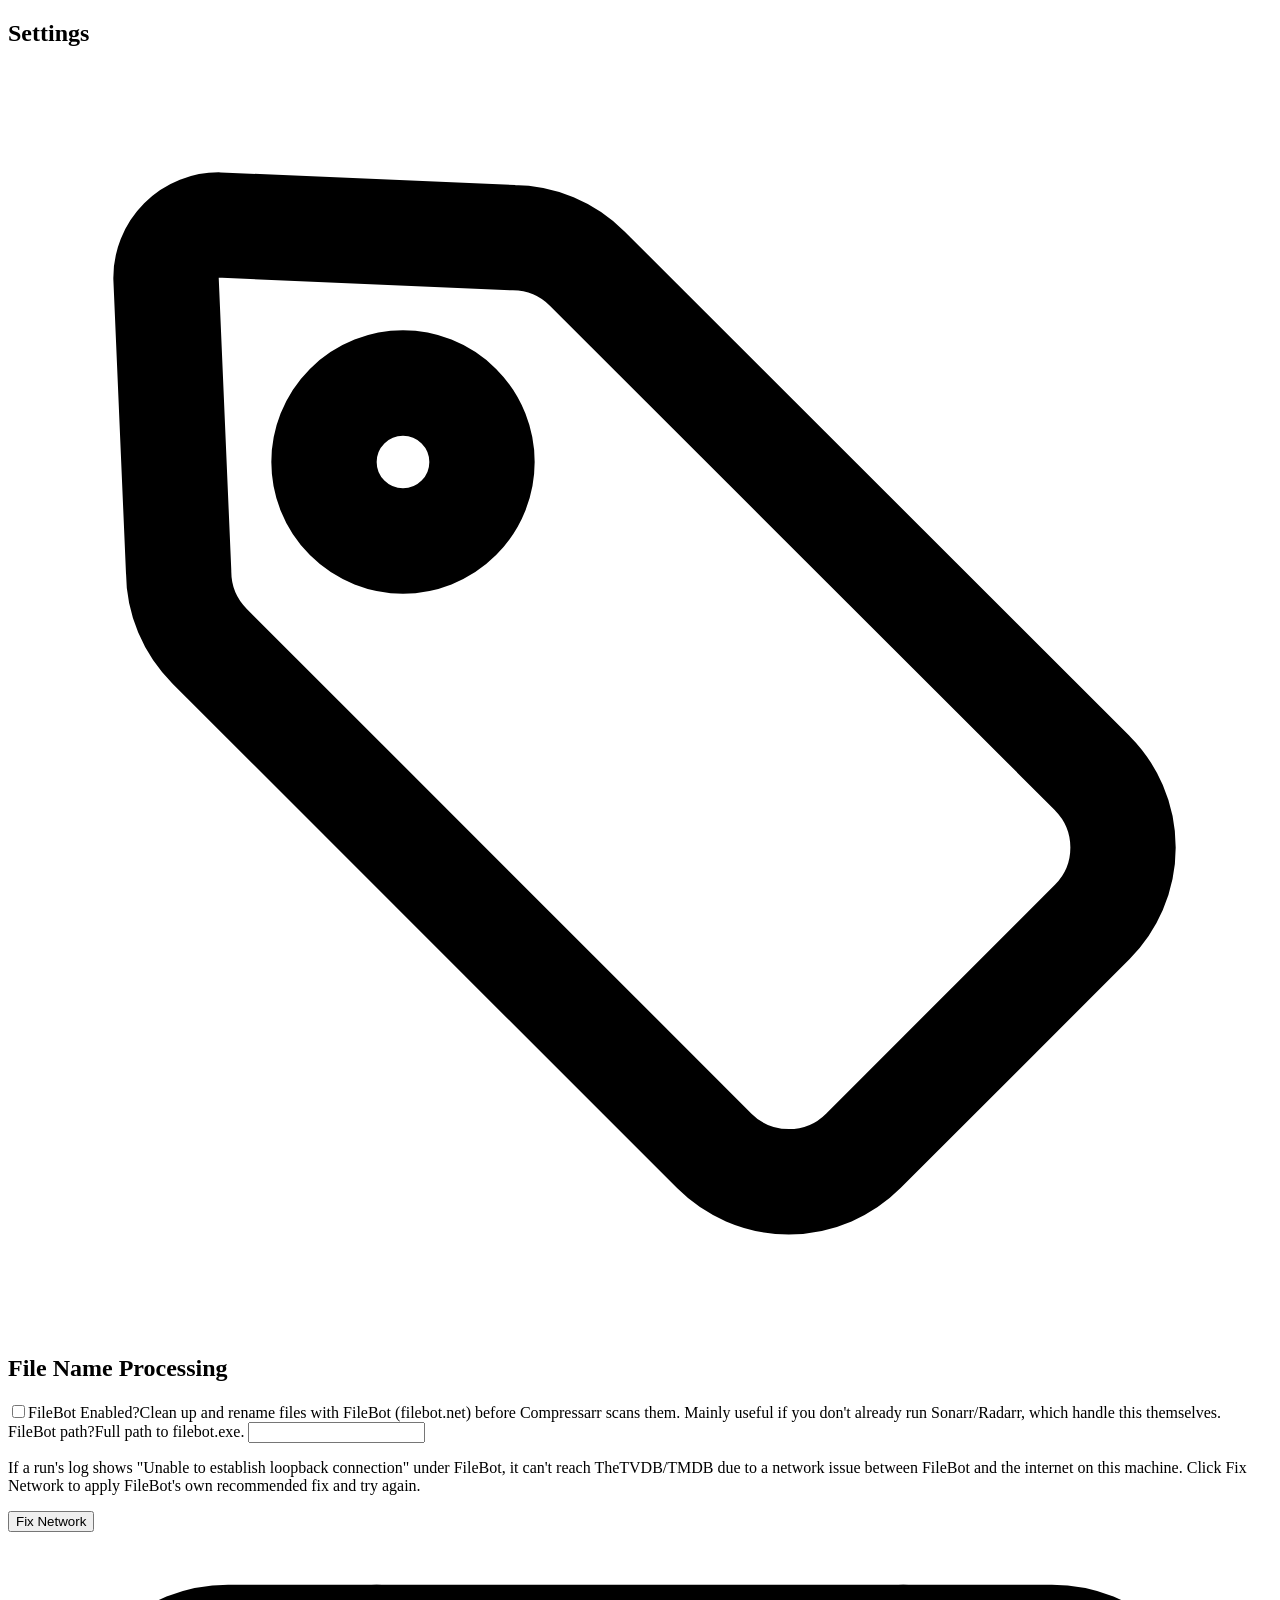
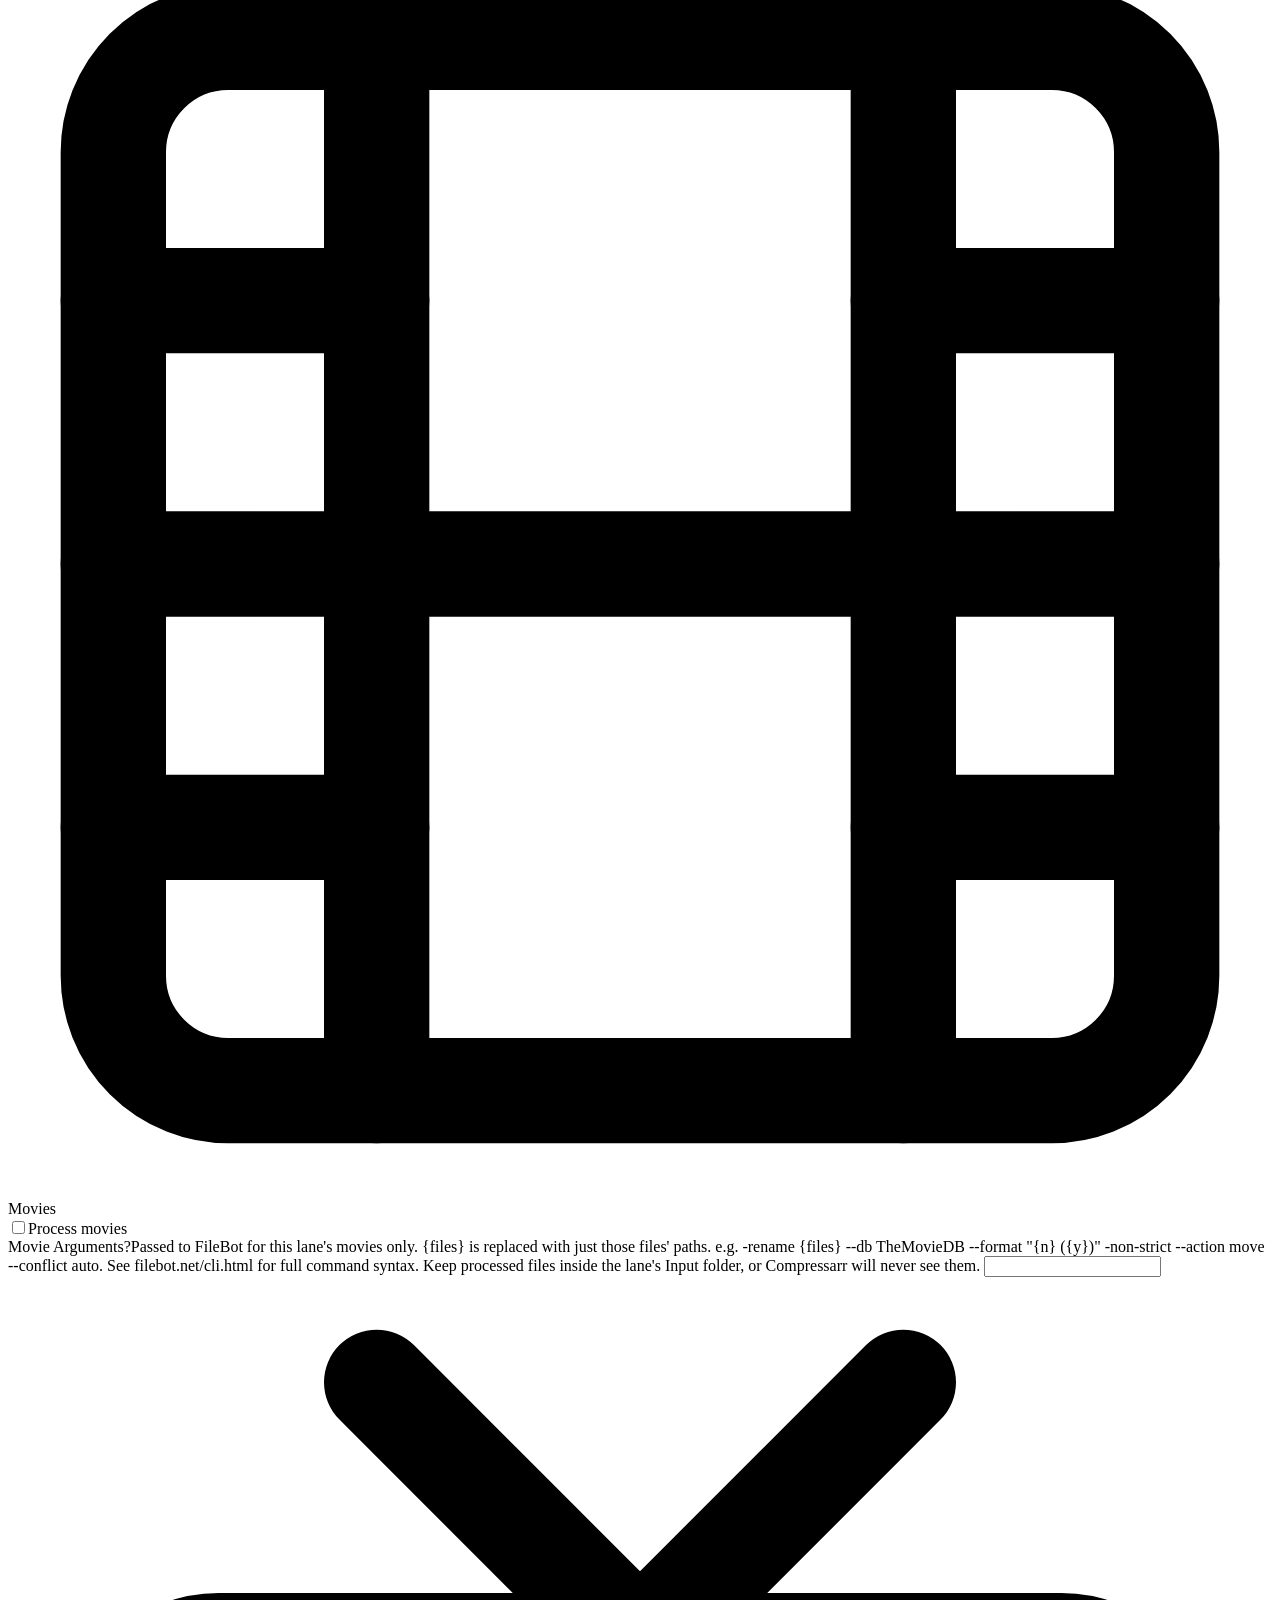
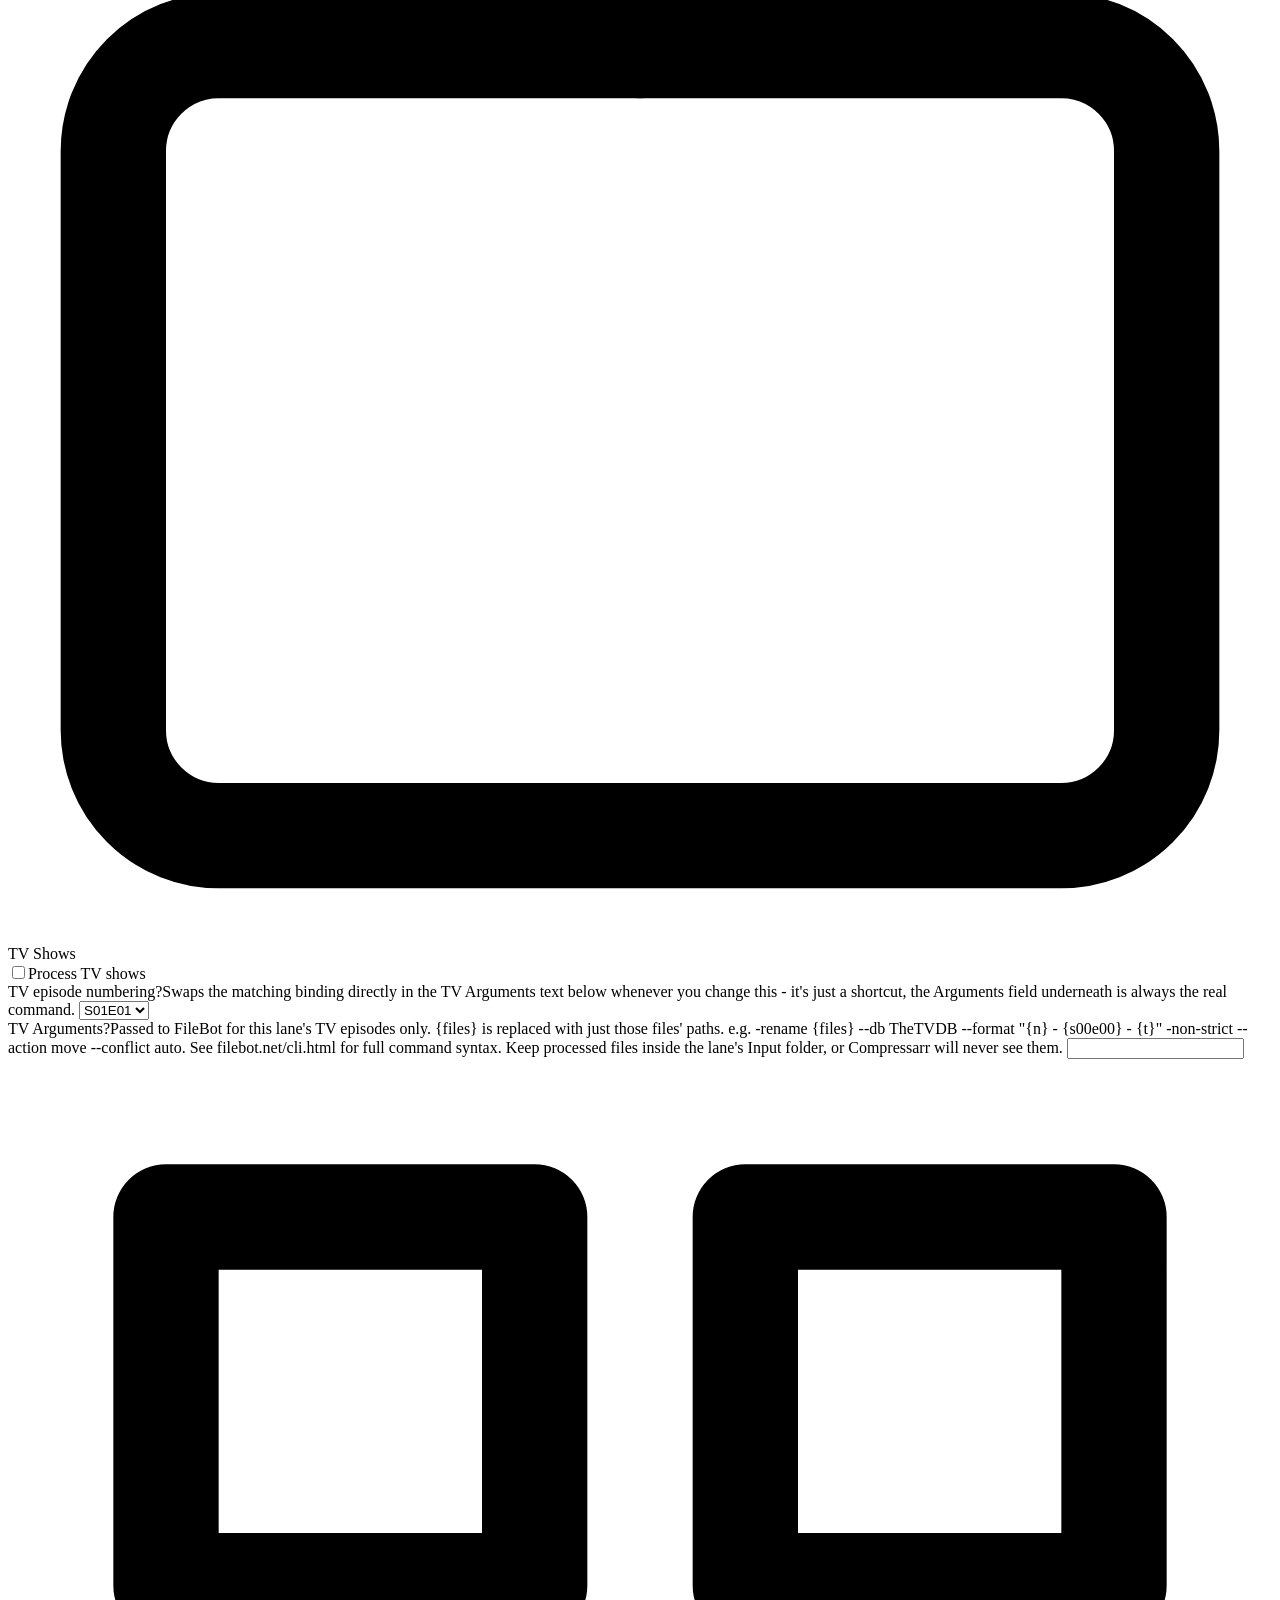
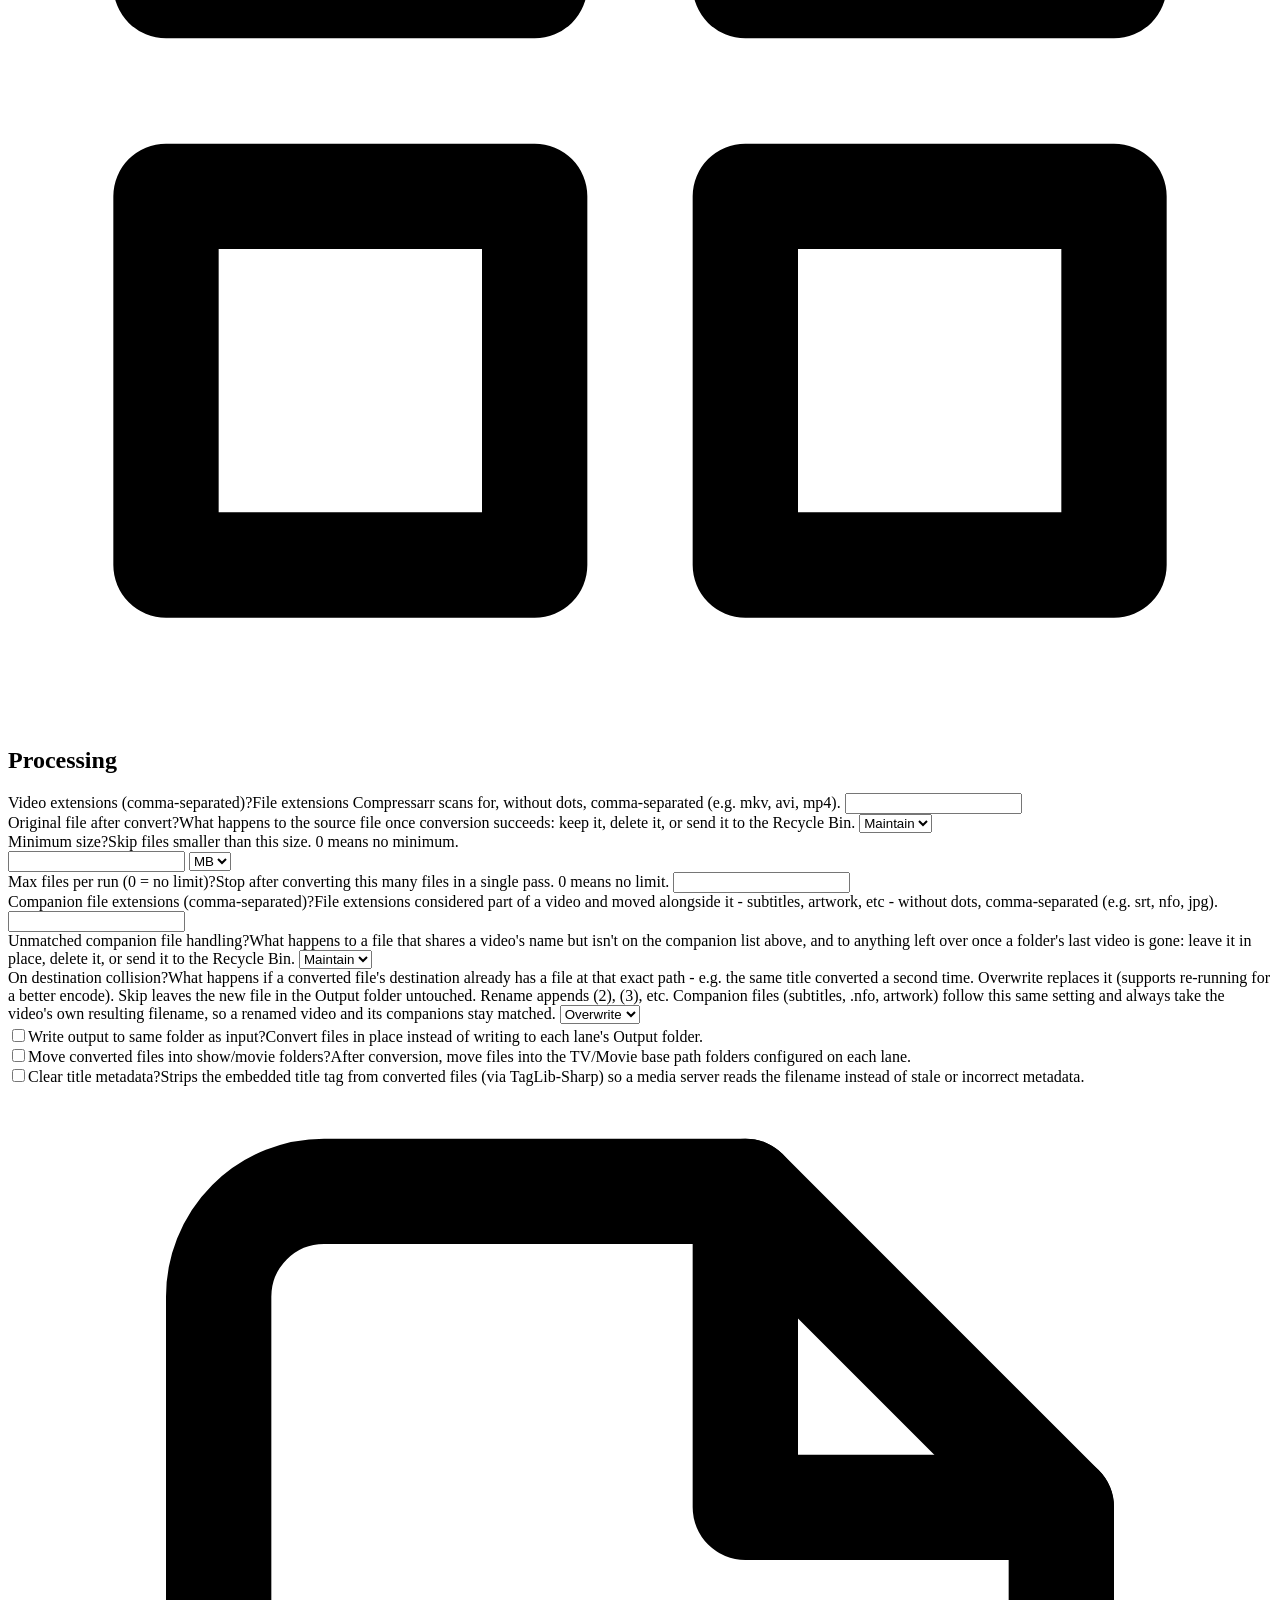
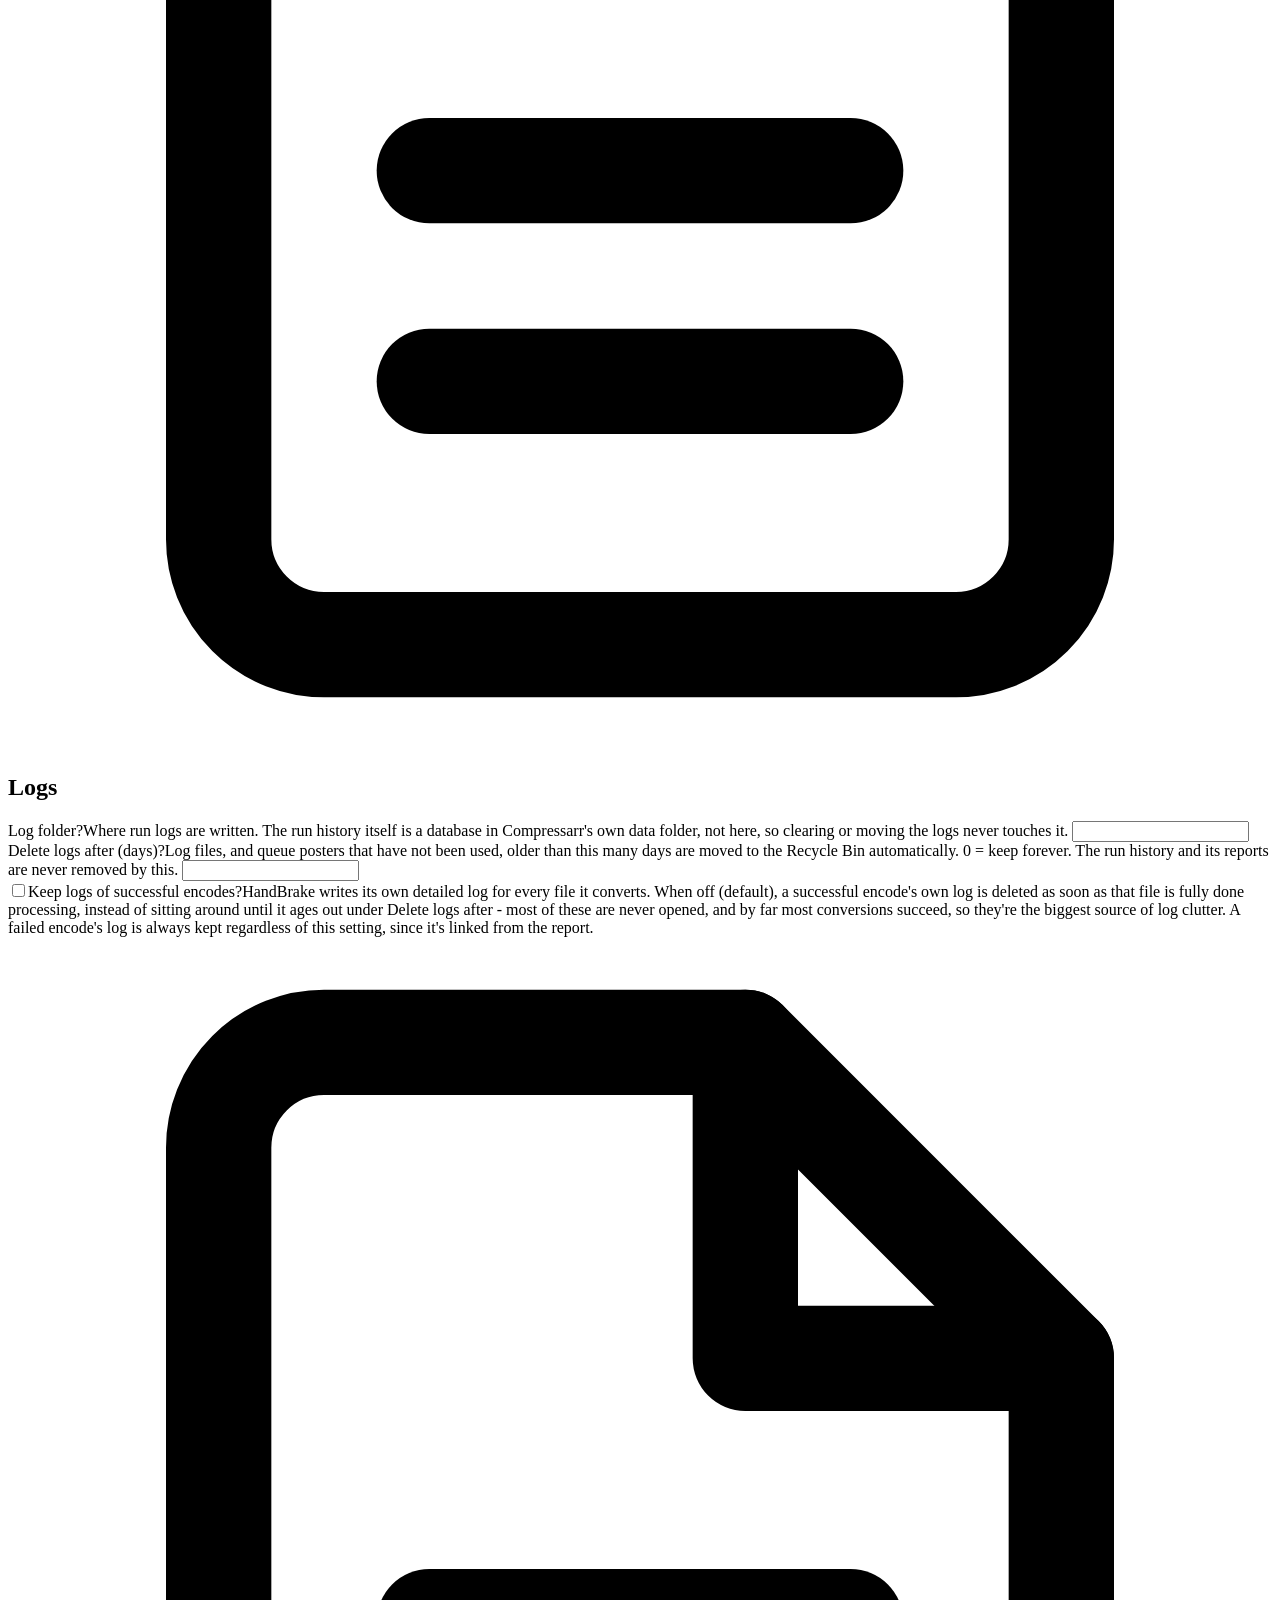
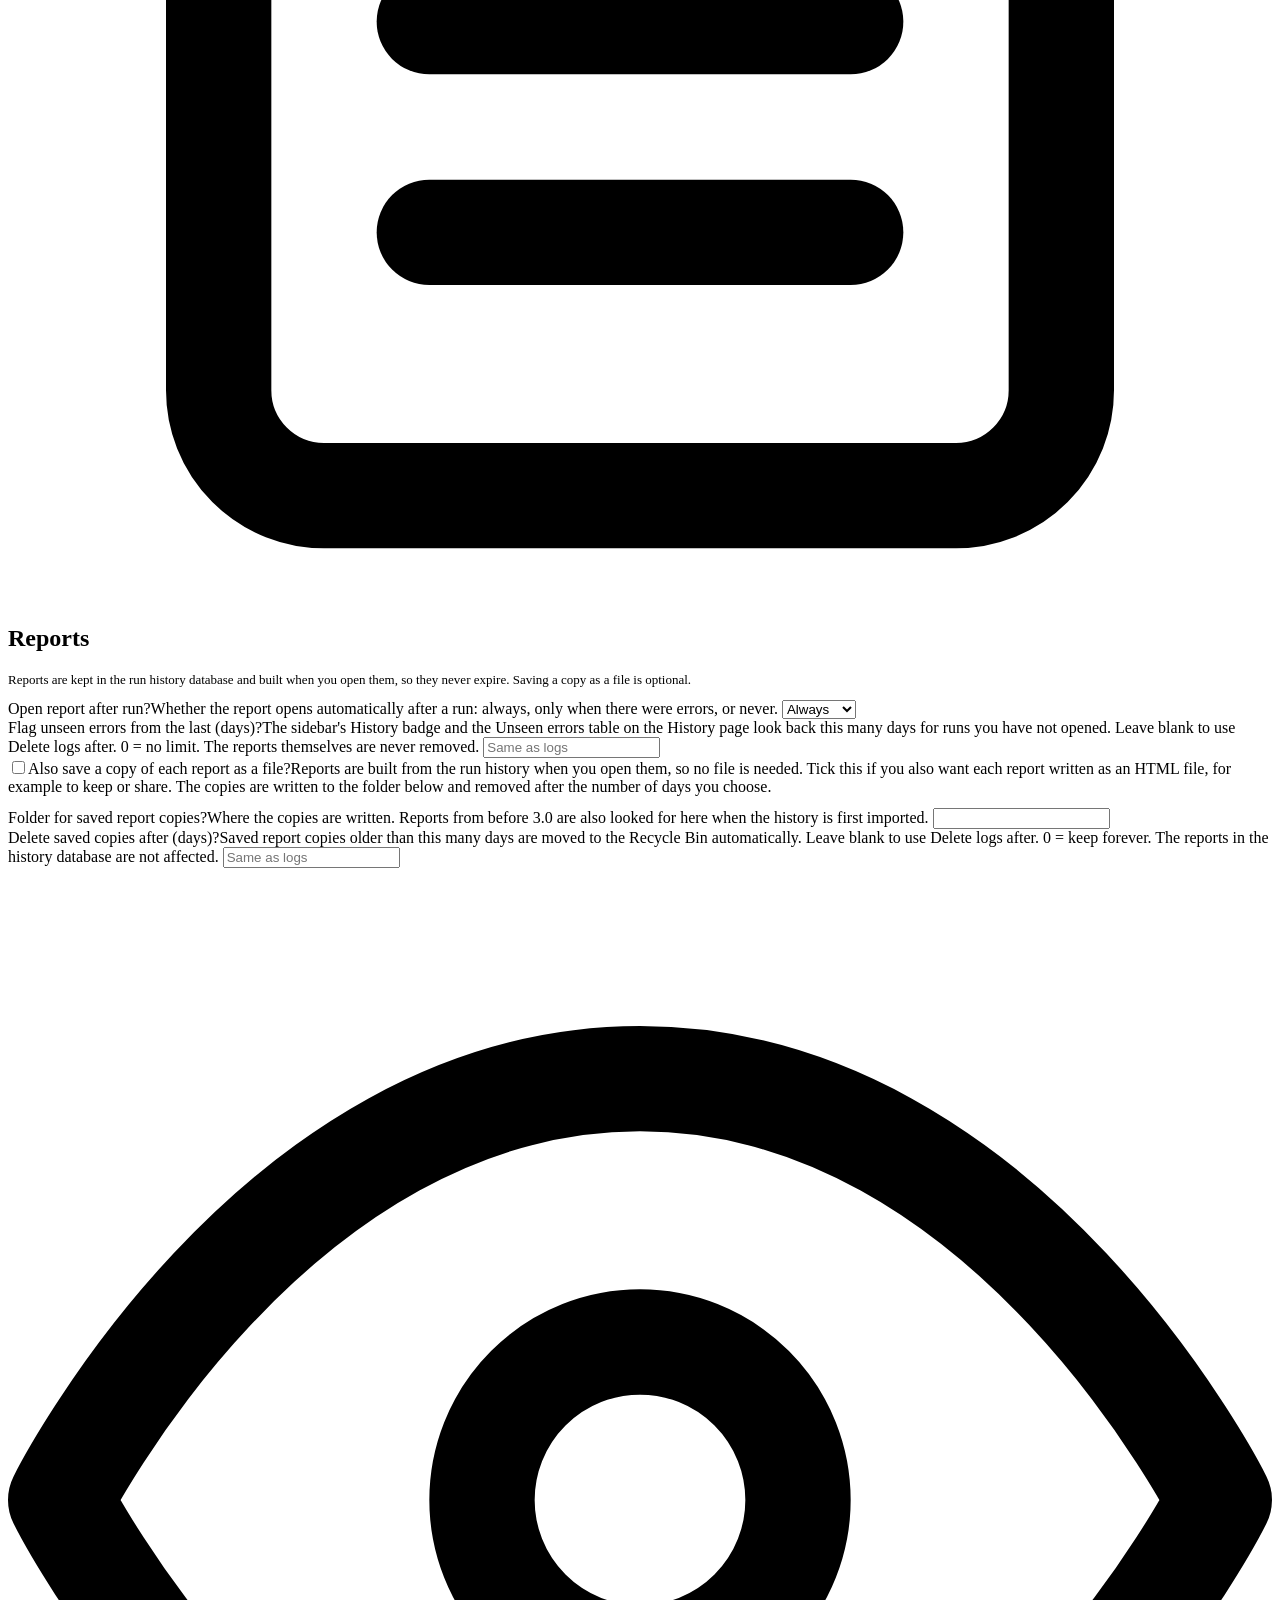
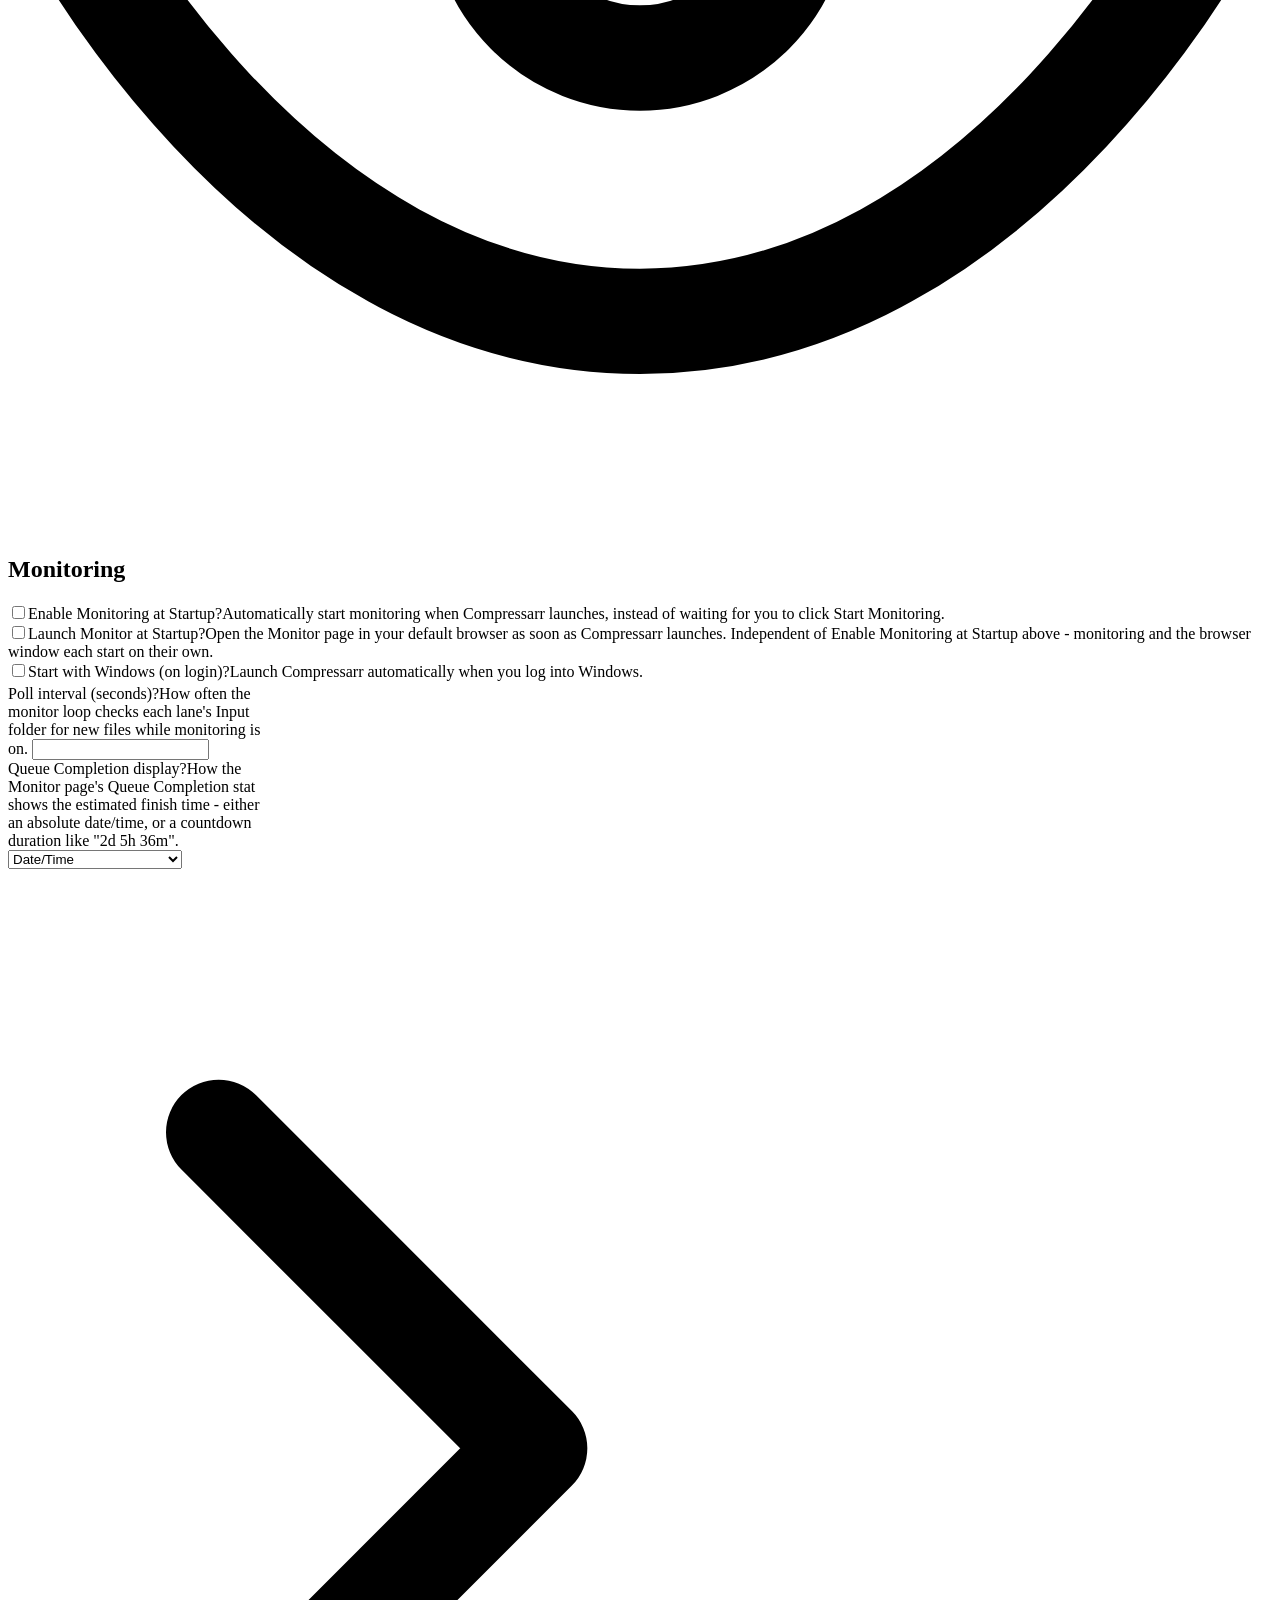
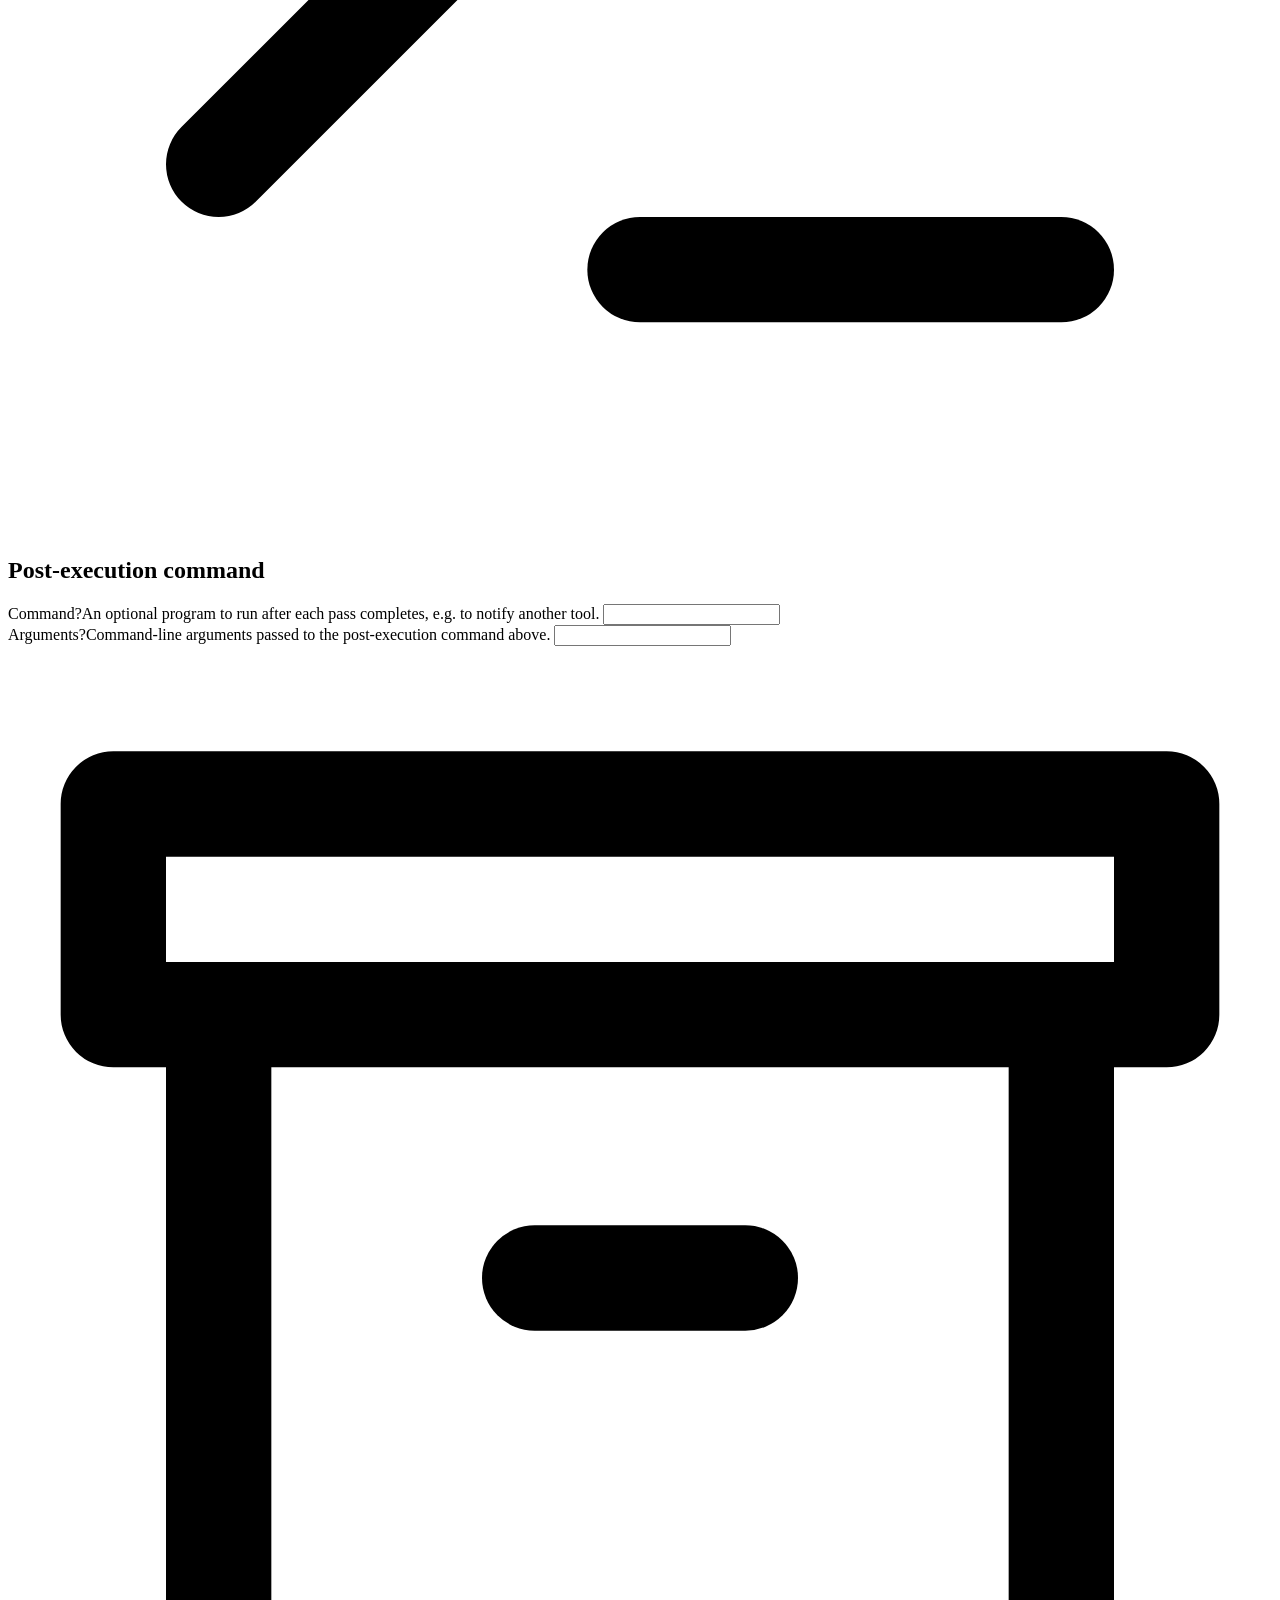
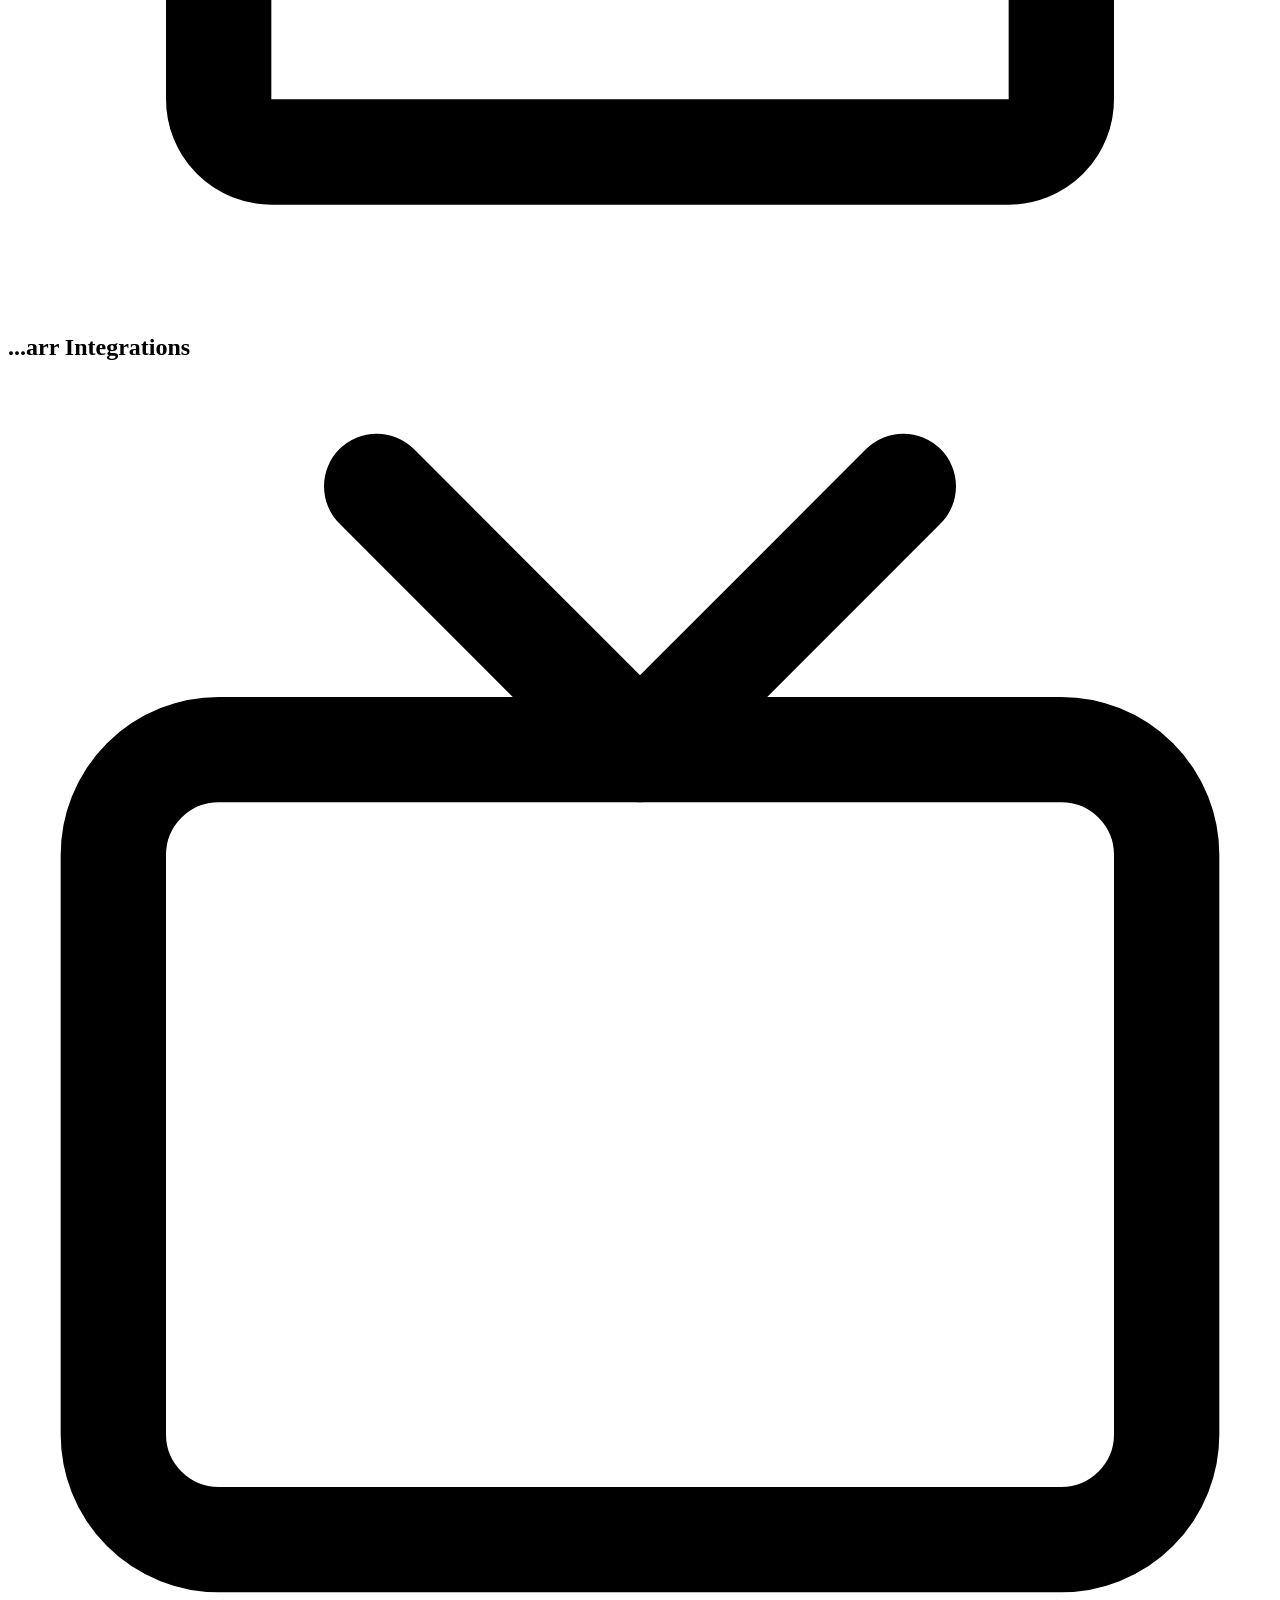
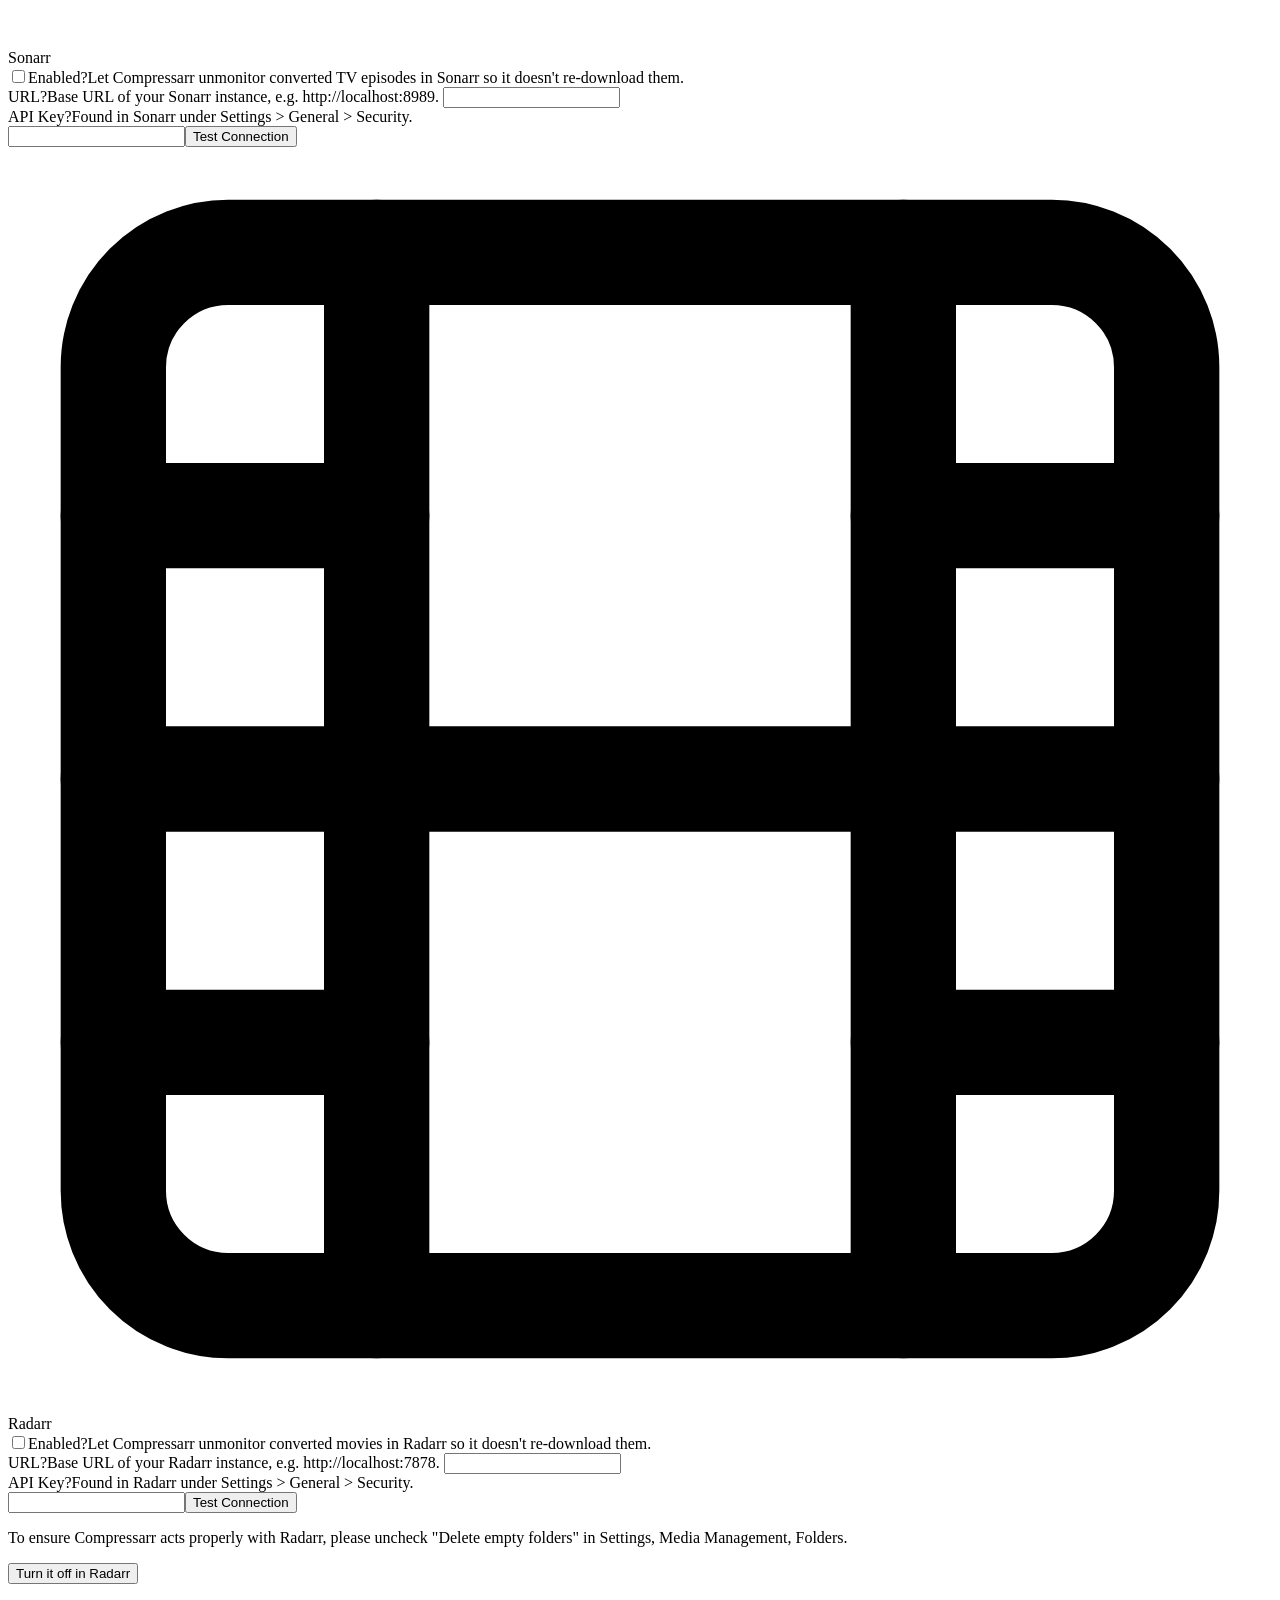
==== src/Compressarr.Web/wwwroot/index.html @ 54cd8cf9 "Web sign-in, stage 1 (core), and the two fixed API keys, the way Sonarr and Radarr do it Compressarr" ====
<!DOCTYPE html>
<html>
<head>
  <meta charset="utf-8" />
  <meta name="viewport" content="width=device-width, initial-scale=1" />
  <title>Compressarr - Settings</title>
  <link rel="icon" href="/assets/favicon.ico" />
  <link rel="manifest" href="/manifest.json" />
  <meta name="theme-color" content="#5b6389" />
  <link rel="apple-touch-icon" href="/assets/logo.png" />
  <meta name="apple-mobile-web-app-capable" content="yes" />
  <meta name="apple-mobile-web-app-title" content="Compressarr" />
  <script>document.documentElement.setAttribute('data-theme', localStorage.getItem('compressarr.theme') || (matchMedia('(prefers-color-scheme: dark)').matches ? 'dark' : 'light'));</script>
  <link rel="preconnect" href="https://fonts.googleapis.com" />
  <link rel="preconnect" href="https://fonts.gstatic.com" crossorigin />
  <link href="https://fonts.googleapis.com/css2?family=Manrope:wght@500;600;700;800&family=IBM+Plex+Mono:wght@400;500;600&display=swap" rel="stylesheet" />
  <link rel="stylesheet" href="/styles.css" />
</head>
<body>
  <main>
    <h2 class="page-title">Settings</h2>

    <div class="card">
      <div class="card-head">
        <svg viewBox="0 0 24 24" fill="none" stroke="currentColor" stroke-width="2" stroke-linecap="round" stroke-linejoin="round"><path d="M20.59 13.41 11 3.83A2 2 0 0 0 9.59 3.24L4 3a1 1 0 0 0-1 1l.24 5.59a2 2 0 0 0 .59 1.41l9.58 9.58a2 2 0 0 0 2.83 0l4.35-4.35a2 2 0 0 0 0-2.82z"></path><circle cx="7.5" cy="7.5" r="1.5"></circle></svg>
        <h2>File Name Processing</h2>
      </div>
      <div class="card-body">
        <div class="check-row"><span class="lane-switch"><input type="checkbox" id="fileBotEnabled" /><span class="knob"></span></span><label for="fileBotEnabled">FileBot Enabled<span class="help-tag" tabindex="0" title="Clean up and rename files with FileBot (filebot.net) before Compressarr scans them. Mainly useful if you don't already run Sonarr/Radarr, which handle this themselves.">?<span class="help-tip">Clean up and rename files with FileBot (filebot.net) before Compressarr scans them. Mainly useful if you don't already run Sonarr/Radarr, which handle this themselves.</span></span></label></div>
        <div class="field-block">
          <label for="fileBotCliPath">FileBot path<span class="help-tag" tabindex="0" title="Full path to filebot.exe.">?<span class="help-tip">Full path to filebot.exe.</span></span></label>
          <input type="text" id="fileBotCliPath" />
        </div>
        <div class="filebot-fix-row">
          <p class="filebot-fix-text">If a run's log shows "Unable to establish loopback connection" under FileBot, it can't reach TheTVDB/TMDB due to a network issue between FileBot and the internet on this machine. Click Fix Network to apply FileBot's own recommended fix and try again.</p>
          <button id="fileBotFixNetworkBtn">Fix Network</button>
        </div>

        <div class="routing-grid">
          <div class="routing-col">
            <div class="routing-col-head">
              <svg viewBox="0 0 24 24" fill="none" stroke="currentColor" stroke-width="2" stroke-linecap="round" stroke-linejoin="round"><rect x="2" y="2" width="20" height="20" rx="2.18" ry="2.18"></rect><line x1="7" y1="2" x2="7" y2="22"></line><line x1="17" y1="2" x2="17" y2="22"></line><line x1="2" y1="12" x2="22" y2="12"></line><line x1="2" y1="7" x2="7" y2="7"></line><line x1="2" y1="17" x2="7" y2="17"></line><line x1="17" y1="17" x2="22" y2="17"></line><line x1="17" y1="7" x2="22" y2="7"></line></svg>
              Movies
            </div>
            <div class="check-row"><input type="checkbox" id="fileBotMovieEnabled" /><label for="fileBotMovieEnabled">Process movies</label></div>
            <div class="field-block">
              <label for="fileBotMovieArgs">Movie Arguments<span class="help-tag" tabindex="0" title="Passed to FileBot for this lane's movies only. {files} is replaced with just those files' paths. e.g. -rename {files} --db TheMovieDB --format &quot;{n} ({y})&quot; -non-strict --action move --conflict auto. See filebot.net/cli.html for full command syntax. Keep processed files inside the lane's Input folder, or Compressarr will never see them.">?<span class="help-tip">Passed to FileBot for this lane's movies only. {files} is replaced with just those files' paths. e.g. -rename {files} --db TheMovieDB --format "{n} ({y})" -non-strict --action move --conflict auto. See filebot.net/cli.html for full command syntax. Keep processed files inside the lane's Input folder, or Compressarr will never see them.</span></span></label>
              <input type="text" id="fileBotMovieArgs" />
            </div>
          </div>
          <div class="routing-col">
            <div class="routing-col-head">
              <svg viewBox="0 0 24 24" fill="none" stroke="currentColor" stroke-width="2" stroke-linecap="round" stroke-linejoin="round"><rect x="2" y="7" width="20" height="15" rx="2" ry="2"></rect><polyline points="17 2 12 7 7 2"></polyline></svg>
              TV Shows
            </div>
            <div class="check-row"><input type="checkbox" id="fileBotTvEnabled" /><label for="fileBotTvEnabled">Process TV shows</label></div>
            <div class="field-block">
              <label for="fileBotTvEpisodeFormat">TV episode numbering<span class="help-tag" tabindex="0" title="Swaps the matching binding directly in the TV Arguments text below whenever you change this - it's just a shortcut, the Arguments field underneath is always the real command.">?<span class="help-tip">Swaps the matching binding directly in the TV Arguments text below whenever you change this - it's just a shortcut, the Arguments field underneath is always the real command.</span></span></label>
              <select id="fileBotTvEpisodeFormat">
                <option value="{s00e00}">S01E01</option>
                <option value="{sxe}">1x01</option>
              </select>
            </div>
            <div class="field-block">
              <label for="fileBotTvArgs">TV Arguments<span class="help-tag" tabindex="0" title="Passed to FileBot for this lane's TV episodes only. {files} is replaced with just those files' paths. e.g. -rename {files} --db TheTVDB --format &quot;{n} - {s00e00} - {t}&quot; -non-strict --action move --conflict auto. See filebot.net/cli.html for full command syntax. Keep processed files inside the lane's Input folder, or Compressarr will never see them.">?<span class="help-tip">Passed to FileBot for this lane's TV episodes only. {files} is replaced with just those files' paths. e.g. -rename {files} --db TheTVDB --format "{n} - {s00e00} - {t}" -non-strict --action move --conflict auto. See filebot.net/cli.html for full command syntax. Keep processed files inside the lane's Input folder, or Compressarr will never see them.</span></span></label>
              <input type="text" id="fileBotTvArgs" />
            </div>
          </div>
        </div>
      </div>
    </div>

    <div class="card">
      <div class="card-head">
        <svg viewBox="0 0 24 24" fill="none" stroke="currentColor" stroke-width="2" stroke-linecap="round" stroke-linejoin="round"><rect x="3" y="3" width="7" height="7"></rect><rect x="14" y="3" width="7" height="7"></rect><rect x="14" y="14" width="7" height="7"></rect><rect x="3" y="14" width="7" height="7"></rect></svg>
        <h2>Processing</h2>
      </div>
      <div class="card-body">
        <div class="two-col">
          <div class="field-block">
            <label for="vidTypes">Video extensions (comma-separated)<span class="help-tag" tabindex="0" title="File extensions Compressarr scans for, without dots, comma-separated (e.g. mkv, avi, mp4).">?<span class="help-tip">File extensions Compressarr scans for, without dots, comma-separated (e.g. mkv, avi, mp4).</span></span></label>
            <input type="text" id="vidTypes" />
          </div>
          <div class="field-block">
            <label for="deleteAfterConvert">Original file after convert<span class="help-tag" tabindex="0" title="What happens to the source file once conversion succeeds: keep it, delete it, or send it to the Recycle Bin.">?<span class="help-tip">What happens to the source file once conversion succeeds: keep it, delete it, or send it to the Recycle Bin.</span></span></label>
            <select id="deleteAfterConvert">
              <option value="Maintain">Maintain</option>
              <option value="Delete">Delete</option>
              <option value="Recycle">Recycle</option>
            </select>
          </div>
          <div class="field-block">
            <label for="minSizeBytes">Minimum size<span class="help-tag" tabindex="0" title="Skip files smaller than this size. 0 means no minimum.">?<span class="help-tip">Skip files smaller than this size. 0 means no minimum.</span></span></label>
            <div class="field-with-btn">
              <input type="number" id="minSizeBytes" min="0" step="any" />
              <select id="minSizeUnit">
                <option value="KB">KB</option>
                <option value="MB" selected>MB</option>
                <option value="GB">GB</option>
              </select>
            </div>
          </div>
          <div class="field-block">
            <label for="limit">Max files per run (0 = no limit)<span class="help-tag" tabindex="0" title="Stop after converting this many files in a single pass. 0 means no limit.">?<span class="help-tip">Stop after converting this many files in a single pass. 0 means no limit.</span></span></label>
            <input type="number" id="limit" min="0" />
          </div>
          <div class="field-block">
            <label for="companionExtensions">Companion file extensions (comma-separated)<span class="help-tag" tabindex="0" title="File extensions considered part of a video and moved alongside it - subtitles, artwork, etc - without dots, comma-separated (e.g. srt, nfo, jpg).">?<span class="help-tip">File extensions considered part of a video and moved alongside it - subtitles, artwork, etc - without dots, comma-separated (e.g. srt, nfo, jpg).</span></span></label>
            <input type="text" id="companionExtensions" />
          </div>
          <div class="field-block">
            <label for="unmatchedCompanionAction">Unmatched companion file handling<span class="help-tag" tabindex="0" title="What happens to a file that shares a video's name but isn't on the companion list above, and to anything left over once a folder's last video is gone: leave it in place, delete it, or send it to the Recycle Bin.">?<span class="help-tip">What happens to a file that shares a video's name but isn't on the companion list above, and to anything left over once a folder's last video is gone: leave it in place, delete it, or send it to the Recycle Bin.</span></span></label>
            <select id="unmatchedCompanionAction">
              <option value="Maintain">Maintain</option>
              <option value="Delete">Delete</option>
              <option value="Recycle">Recycle</option>
            </select>
          </div>
          <div class="field-block">
            <label for="onDestinationCollision">On destination collision<span class="help-tag" tabindex="0" title="What happens if a converted file's destination already has a file at that exact path - e.g. the same title converted a second time. Overwrite replaces it (supports re-running for a better encode). Skip leaves the new file in the Output folder untouched. Rename appends (2), (3), etc. Companion files (subtitles, .nfo, artwork) follow this same setting and always take the video's own resulting filename, so a renamed video and its companions stay matched.">?<span class="help-tip">What happens if a converted file's destination already has a file at that exact path - e.g. the same title converted a second time. Overwrite replaces it (supports re-running for a better encode). Skip leaves the new file in the Output folder untouched. Rename appends (2), (3), etc. Companion files (subtitles, .nfo, artwork) follow this same setting and always take the video's own resulting filename, so a renamed video and its companions stay matched.</span></span></label>
            <select id="onDestinationCollision">
              <option value="Overwrite">Overwrite</option>
              <option value="Skip">Skip</option>
              <option value="Rename">Rename</option>
            </select>
          </div>
        </div>
        <div class="field-block" style="margin-top: 2px">
          <div class="check-row"><input type="checkbox" id="outSameAsIn" /><label for="outSameAsIn">Write output to same folder as input<span class="help-tag" tabindex="0" title="Convert files in place instead of writing to each lane's Output folder.">?<span class="help-tip">Convert files in place instead of writing to each lane's Output folder.</span></span></label></div>
          <div class="check-row"><input type="checkbox" id="moveFiles" /><label for="moveFiles">Move converted files into show/movie folders<span class="help-tag" tabindex="0" title="After conversion, move files into the TV/Movie base path folders configured on each lane.">?<span class="help-tip">After conversion, move files into the TV/Movie base path folders configured on each lane.</span></span></label></div>
          <div class="check-row"><input type="checkbox" id="clearTitleMetadata" /><label for="clearTitleMetadata">Clear title metadata<span class="help-tag" tabindex="0" title="Strips the embedded title tag from converted files (via TagLib-Sharp) so a media server reads the filename instead of stale or incorrect metadata.">?<span class="help-tip">Strips the embedded title tag from converted files (via TagLib-Sharp) so a media server reads the filename instead of stale or incorrect metadata.</span></span></label></div>
        </div>
      </div>
    </div>

    <div class="card">
      <div class="card-head">
        <svg viewBox="0 0 24 24" fill="none" stroke="currentColor" stroke-width="2" stroke-linecap="round" stroke-linejoin="round"><path d="M14 2H6a2 2 0 0 0-2 2v16a2 2 0 0 0 2 2h12a2 2 0 0 0 2-2V8z"></path><polyline points="14 2 14 8 20 8"></polyline><line x1="16" y1="13" x2="8" y2="13"></line><line x1="16" y1="17" x2="8" y2="17"></line></svg>
        <h2>Logs</h2>
      </div>
      <div class="card-body">
        <div class="two-col">
          <div class="field-block">
            <label for="logFilePath">Log folder<span class="help-tag" tabindex="0" title="Where run logs are written. The run history itself is a database in Compressarr's own data folder, not here, so clearing or moving the logs never touches it.">?<span class="help-tip">Where run logs are written. The run history itself is a database in Compressarr's own data folder, not here, so clearing or moving the logs never touches it.</span></span></label>
            <input type="text" id="logFilePath" />
          </div>
          <div class="field-block">
            <label for="retentionDays">Delete logs after (days)<span class="help-tag" tabindex="0" title="Log files, and queue posters that have not been used, older than this many days are moved to the Recycle Bin automatically. 0 = keep forever. The run history and its reports are never removed by this.">?<span class="help-tip">Log files, and queue posters that have not been used, older than this many days are moved to the Recycle Bin automatically. 0 = keep forever. The run history and its reports are never removed by this.</span></span></label>
            <input type="number" id="retentionDays" min="0" />
          </div>
        </div>
        <div class="check-row"><input type="checkbox" id="keepSuccessfulHandBrakeLogs" /><label for="keepSuccessfulHandBrakeLogs">Keep logs of successful encodes<span class="help-tag" tabindex="0" title="HandBrake writes its own detailed log for every file it converts. When off (default), a successful encode's own log is deleted as soon as that file is fully done processing, instead of sitting around until it ages out under Delete logs after - most of these are never opened, and by far most conversions succeed, so they're the biggest source of log clutter. A failed encode's log is always kept regardless of this setting, since it's linked from the report.">?<span class="help-tip">HandBrake writes its own detailed log for every file it converts. When off (default), a successful encode's own log is deleted as soon as that file is fully done processing, instead of sitting around until it ages out under Delete logs after - most of these are never opened, and by far most conversions succeed, so they're the biggest source of log clutter. A failed encode's log is always kept regardless of this setting, since it's linked from the report.</span></span></label></div>
      </div>
    </div>

    <div class="card">
      <div class="card-head">
        <svg viewBox="0 0 24 24" fill="none" stroke="currentColor" stroke-width="2" stroke-linecap="round" stroke-linejoin="round"><path d="M14 2H6a2 2 0 0 0-2 2v16a2 2 0 0 0 2 2h12a2 2 0 0 0 2-2V8z"></path><polyline points="14 2 14 8 20 8"></polyline><line x1="16" y1="13" x2="8" y2="13"></line><line x1="16" y1="17" x2="8" y2="17"></line></svg>
        <h2>Reports</h2>
      </div>
      <div class="card-body">
        <p class="muted" style="margin: 0 0 12px; font-size: 13px;">Reports are kept in the run history database and built when you open them, so they never expire. Saving a copy as a file is optional.</p>
        <div class="two-col">
          <div class="field-block">
            <label for="openAfterRun">Open report after run<span class="help-tag" tabindex="0" title="Whether the report opens automatically after a run: always, only when there were errors, or never.">?<span class="help-tip">Whether the report opens automatically after a run: always, only when there were errors, or never.</span></span></label>
            <select id="openAfterRun">
              <option value="Always">Always</option>
              <option value="OnError">On Error</option>
              <option value="Never">Never</option>
            </select>
          </div>
          <div class="field-block">
            <label for="unseenErrorDays">Flag unseen errors from the last (days)<span class="help-tag" tabindex="0" title="The sidebar's History badge and the Unseen errors table on the History page look back this many days for runs you have not opened. Leave blank to use Delete logs after. 0 = no limit. The reports themselves are never removed.">?<span class="help-tip">The sidebar's History badge and the Unseen errors table on the History page look back this many days for runs you have not opened. Leave blank to use Delete logs after. 0 = no limit. The reports themselves are never removed.</span></span></label>
            <input type="number" id="unseenErrorDays" min="0" placeholder="Same as logs" />
          </div>
        </div>
        <div class="check-row"><input type="checkbox" id="saveReportCopy" /><label for="saveReportCopy">Also save a copy of each report as a file<span class="help-tag" tabindex="0" title="Reports are built from the run history when you open them, so no file is needed. Tick this if you also want each report written as an HTML file, for example to keep or share. The copies are written to the folder below and removed after the number of days you choose.">?<span class="help-tip">Reports are built from the run history when you open them, so no file is needed. Tick this if you also want each report written as an HTML file, for example to keep or share. The copies are written to the folder below and removed after the number of days you choose.</span></span></label></div>
        <div class="two-col hidden" id="reportCopyOptions" style="margin-top: 12px;">
          <div class="field-block">
            <label for="reportPath">Folder for saved report copies<span class="help-tag" tabindex="0" title="Where the copies are written. Reports from before 3.0 are also looked for here when the history is first imported.">?<span class="help-tip">Where the copies are written. Reports from before 3.0 are also looked for here when the history is first imported.</span></span></label>
            <input type="text" id="reportPath" />
          </div>
          <div class="field-block">
            <label for="copyRetentionDays">Delete saved copies after (days)<span class="help-tag" tabindex="0" title="Saved report copies older than this many days are moved to the Recycle Bin automatically. Leave blank to use Delete logs after. 0 = keep forever. The reports in the history database are not affected.">?<span class="help-tip">Saved report copies older than this many days are moved to the Recycle Bin automatically. Leave blank to use Delete logs after. 0 = keep forever. The reports in the history database are not affected.</span></span></label>
            <input type="number" id="copyRetentionDays" min="0" placeholder="Same as logs" />
          </div>
        </div>
      </div>
    </div>

    <div class="card">
      <div class="card-head">
        <svg viewBox="0 0 24 24" fill="none" stroke="currentColor" stroke-width="2" stroke-linecap="round" stroke-linejoin="round"><path d="M1 12s4-8 11-8 11 8 11 8-4 8-11 8-11-8-11-8z"></path><circle cx="12" cy="12" r="3"></circle></svg>
        <h2>Monitoring</h2>
      </div>
      <div class="card-body">
        <div class="check-row"><span class="lane-switch"><input type="checkbox" id="repeatMonitor" /><span class="knob"></span></span><label for="repeatMonitor">Enable Monitoring at Startup<span class="help-tag" tabindex="0" title="Automatically start monitoring when Compressarr launches, instead of waiting for you to click Start Monitoring.">?<span class="help-tip">Automatically start monitoring when Compressarr launches, instead of waiting for you to click Start Monitoring.</span></span></label></div>
        <div class="check-row"><span class="lane-switch"><input type="checkbox" id="launchMonitorAtStartup" /><span class="knob"></span></span><label for="launchMonitorAtStartup">Launch Monitor at Startup<span class="help-tag" tabindex="0" title="Open the Monitor page in your default browser as soon as Compressarr launches. Independent of Enable Monitoring at Startup above - monitoring and the browser window each start on their own.">?<span class="help-tip">Open the Monitor page in your default browser as soon as Compressarr launches. Independent of Enable Monitoring at Startup above - monitoring and the browser window each start on their own.</span></span></label></div>
        <div class="check-row"><span class="lane-switch"><input type="checkbox" id="runAtLogin" /><span class="knob"></span></span><label for="runAtLogin">Start with Windows (on login)<span class="help-tag" tabindex="0" title="Launch Compressarr automatically when you log into Windows.">?<span class="help-tip">Launch Compressarr automatically when you log into Windows.</span></span></label></div>
        <div class="field-block" style="max-width: 260px; margin-top: 4px">
          <label for="pollIntervalSeconds">Poll interval (seconds)<span class="help-tag" tabindex="0" title="How often the monitor loop checks each lane's Input folder for new files while monitoring is on.">?<span class="help-tip">How often the monitor loop checks each lane's Input folder for new files while monitoring is on.</span></span></label>
          <input type="number" id="pollIntervalSeconds" min="5" />
        </div>
        <div class="field-block" style="max-width: 260px;">
          <label for="queueEtaFormat">Queue Completion display<span class="help-tag" tabindex="0" title="How the Monitor page's Queue Completion stat shows the estimated finish time - either an absolute date/time, or a countdown duration like "2d 5h 36m".">?<span class="help-tip">How the Monitor page's Queue Completion stat shows the estimated finish time - either an absolute date/time, or a countdown duration like "2d 5h 36m".</span></span></label>
          <select id="queueEtaFormat">
            <option value="DateTime">Date/Time</option>
            <option value="Duration">Duration (e.g. 2d 5h 36m)</option>
          </select>
        </div>
      </div>
    </div>

    <div class="card">
      <div class="card-head">
        <svg viewBox="0 0 24 24" fill="none" stroke="currentColor" stroke-width="2" stroke-linecap="round" stroke-linejoin="round"><polyline points="4 17 10 11 4 5"></polyline><line x1="12" y1="19" x2="20" y2="19"></line></svg>
        <h2>Post-execution command</h2>
      </div>
      <div class="card-body">
        <div class="two-col">
          <div class="field-block">
            <label for="postExecCmd">Command<span class="help-tag" tabindex="0" title="An optional program to run after each pass completes, e.g. to notify another tool.">?<span class="help-tip">An optional program to run after each pass completes, e.g. to notify another tool.</span></span></label>
            <input type="text" id="postExecCmd" />
          </div>
          <div class="field-block">
            <label for="postExecArgs">Arguments<span class="help-tag" tabindex="0" title="Command-line arguments passed to the post-execution command above.">?<span class="help-tip">Command-line arguments passed to the post-execution command above.</span></span></label>
            <input type="text" id="postExecArgs" />
          </div>
        </div>
      </div>
    </div>

    <div class="card">
      <div class="card-head">
        <svg viewBox="0 0 24 24" fill="none" stroke="currentColor" stroke-width="2" stroke-linecap="round" stroke-linejoin="round"><path d="M2 3h20v4H2z"></path><path d="M4 7v13a1 1 0 0 0 1 1h14a1 1 0 0 0 1-1V7"></path><line x1="10" y1="12" x2="14" y2="12"></line></svg>
        <h2>...arr Integrations</h2>
      </div>
      <div class="card-body">
        <div class="routing-grid">
          <div class="routing-col">
            <div class="routing-col-head">
              <svg viewBox="0 0 24 24" fill="none" stroke="currentColor" stroke-width="2" stroke-linecap="round" stroke-linejoin="round"><rect x="2" y="7" width="20" height="15" rx="2" ry="2"></rect><polyline points="17 2 12 7 7 2"></polyline></svg>
              Sonarr
            </div>
            <div class="check-row"><span class="lane-switch"><input type="checkbox" id="sonarrEnabled" /><span class="knob"></span></span><label for="sonarrEnabled">Enabled<span class="help-tag" tabindex="0" title="Let Compressarr unmonitor converted TV episodes in Sonarr so it doesn't re-download them.">?<span class="help-tip">Let Compressarr unmonitor converted TV episodes in Sonarr so it doesn't re-download them.</span></span></label></div>
            <div class="field-block">
              <label for="sonarrUrl">URL<span class="help-tag" tabindex="0" title="Base URL of your Sonarr instance, e.g. http://localhost:8989.">?<span class="help-tip">Base URL of your Sonarr instance, e.g. http://localhost:8989.</span></span></label>
              <input type="text" id="sonarrUrl" />
            </div>
            <div class="field-block">
              <label for="sonarrApiKey">API Key<span class="help-tag" tabindex="0" title="Found in Sonarr under Settings &gt; General &gt; Security.">?<span class="help-tip">Found in Sonarr under Settings &gt; General &gt; Security.</span></span></label>
              <div class="field-with-btn"><input type="password" id="sonarrApiKey" /><button id="sonarrTestBtn">Test Connection</button></div>
            </div>
          </div>
          <div class="routing-col">
            <div class="routing-col-head">
              <svg viewBox="0 0 24 24" fill="none" stroke="currentColor" stroke-width="2" stroke-linecap="round" stroke-linejoin="round"><rect x="2" y="2" width="20" height="20" rx="2.18" ry="2.18"></rect><line x1="7" y1="2" x2="7" y2="22"></line><line x1="17" y1="2" x2="17" y2="22"></line><line x1="2" y1="12" x2="22" y2="12"></line><line x1="2" y1="7" x2="7" y2="7"></line><line x1="2" y1="17" x2="7" y2="17"></line><line x1="17" y1="17" x2="22" y2="17"></line><line x1="17" y1="7" x2="22" y2="7"></line></svg>
              Radarr
            </div>
            <div class="check-row"><span class="lane-switch"><input type="checkbox" id="radarrEnabled" /><span class="knob"></span></span><label for="radarrEnabled">Enabled<span class="help-tag" tabindex="0" title="Let Compressarr unmonitor converted movies in Radarr so it doesn't re-download them.">?<span class="help-tip">Let Compressarr unmonitor converted movies in Radarr so it doesn't re-download them.</span></span></label></div>
            <div class="field-block">
              <label for="radarrUrl">URL<span class="help-tag" tabindex="0" title="Base URL of your Radarr instance, e.g. http://localhost:7878.">?<span class="help-tip">Base URL of your Radarr instance, e.g. http://localhost:7878.</span></span></label>
              <input type="text" id="radarrUrl" />
            </div>
            <div class="field-block">
              <label for="radarrApiKey">API Key<span class="help-tag" tabindex="0" title="Found in Radarr under Settings &gt; General &gt; Security.">?<span class="help-tip">Found in Radarr under Settings &gt; General &gt; Security.</span></span></label>
              <div class="field-with-btn"><input type="password" id="radarrApiKey" /><button id="radarrTestBtn">Test Connection</button></div>
            </div>
            <p class="enc-note" id="radarrFolderNote">To ensure Compressarr acts properly with Radarr, please uncheck "Delete empty folders" in Settings, Media Management, Folders.</p>
            <button type="button" id="radarrFolderBtn" title="Switches off that one setting in Radarr for you (Settings &gt; Media Management &gt; Folders &gt; Delete empty folders). Nothing else in Radarr is changed.">Turn it off in Radarr</button>
          </div>
        </div>
      </div>
    </div>

    <div class="card">
      <div class="card-head">
        <svg viewBox="0 0 24 24" fill="none" stroke="currentColor" stroke-width="2" stroke-linecap="round" stroke-linejoin="round"><rect x="3" y="3" width="18" height="18" rx="2" ry="2"></rect><circle cx="8.5" cy="8.5" r="1.5"></circle><polyline points="21 15 16 10 5 21"></polyline></svg>
        <h2>Queue Posters</h2>
      </div>
      <div class="card-body">
        <div class="check-row"><span class="lane-switch"><input type="checkbox" id="postersEnabled" /><span class="knob"></span></span><label for="postersEnabled">Show Posters on Queue<span class="help-tag" tabindex="0" title="Small poster pictures beside each file on the Monitor page. When this is on, the show or movie title (and year) from each file name is sent to the poster source you choose below (and to the other source too, if you tick the backup option and enter its key) to find its poster, and the posters are saved in Compressarr&#39;s data folder. Nothing is sent while this is off.">?<span class="help-tip">Small poster pictures beside each file on the Monitor page. When this is on, the show or movie title (and year) from each file name is sent to the poster source you choose below (and to the other source too, if you tick the backup option and enter its key) to find its poster, and the posters are saved in Compressarr&#39;s data folder. Nothing is sent while this is off.</span></span></label></div>
        <div class="field-block">
          <label for="posterSource">Poster source<span class="help-tag" tabindex="0" title="Where the pictures come from. TMDb gives the best quality and several sizes but needs a free account. OMDb needs only an email address to get a free key, and gives one picture size.">?<span class="help-tip">Where the pictures come from. TMDb gives the best quality and several sizes but needs a free account. OMDb needs only an email address to get a free key, and gives one picture size.</span></span></label>
          <select id="posterSource"><option value="Tmdb">TMDb - best pictures (free account needed)</option><option value="Omdb">OMDb - no account, key by email (one picture size)</option></select>
        </div>
        <div class="field-block">
          <label for="tmdbApiKey"><span id="tmdbKeyLabel">TMDB API Key</span><span class="help-tag" tabindex="0" title="Your free TMDB API key (the shorter &quot;API Key&quot;, not the Read Access Token). Found on your TMDB account under Settings > API.">?<span class="help-tip">Your free TMDB API key (the shorter &quot;API Key&quot;, not the Read Access Token). Found on your TMDB account under Settings > API.</span></span></label>
          <div class="field-with-btn"><input type="password" id="tmdbApiKey" autocomplete="off" /><button id="tmdbTestBtn">Test Key</button></div>
        </div>
        <div class="field-block">
          <label for="omdbApiKey"><span id="omdbKeyLabel">OMDb API Key</span><span class="help-tag" tabindex="0" title="The free key OMDb emails you (8 characters, letters and numbers). The free key allows 1,000 lookups a day, far more than Compressarr needs because each show or movie is looked up once and remembered.">?<span class="help-tip">The free key OMDb emails you (8 characters, letters and numbers). The free key allows 1,000 lookups a day, far more than Compressarr needs because each show or movie is looked up once and remembered.</span></span></label>
          <div class="field-with-btn"><input type="password" id="omdbApiKey" autocomplete="off" /><button id="omdbTestBtn">Test Key</button></div>
        </div>
        <div class="two-col">
          <div class="field-block">
            <label for="posterSize">Poster size<span class="help-tag" tabindex="0" title="How big each poster is drawn on the Monitor page.">?<span class="help-tip">How big each poster is drawn on the Monitor page.</span></span></label>
            <select id="posterSize"><option value="Small">Small</option><option value="Medium">Medium</option><option value="Large">Large</option></select>
          </div>
          <div class="field-block">
            <label>&nbsp;</label>
            <div class="check-row"><input type="checkbox" id="posterSmaller" /><label for="posterSmaller">Use smaller images<span class="help-tag" tabindex="0" title="Download TMDB&#39;s smaller picture sizes: faster and lighter, a little less sharp on a high-resolution screen. (TMDB only: OMDb has a single picture size.)">?<span class="help-tip">Download TMDB&#39;s smaller picture sizes: faster and lighter, a little less sharp on a high-resolution screen. (TMDB only: OMDb has a single picture size.)</span></span></label></div>
            <p class="muted hidden" id="posterSmallerNote" style="margin: 4px 0 0; font-size: 12px;">OMDb has one picture size, so this does nothing there.</p>
          </div>
        </div>
        <div class="check-row hidden" id="posterFallbackRow"><input type="checkbox" id="posterFallback" /><label for="posterFallback"><span>If <span id="posterFallbackFrom">OMDb</span> has no picture for a title, try <span id="posterFallbackTo">TMDb</span></span><span class="help-tag" tabindex="0" title="Shown when a key is entered for both sources. The title is sent to the second source only when the first finds nothing.">?<span class="help-tip">Shown when a key is entered for both sources. The title is sent to the second source only when the first finds nothing.</span></span></label></div>
        <p class="muted" id="posterCacheInfo" style="margin: 4px 0 0;"></p>
        <div class="tmdb-credit" id="tmdbCredit">
          <img class="tmdb-logo" src="/assets/tmdb-logo.svg" alt="TMDB" onerror="this.parentNode.classList.add('no-logo');this.remove()" />
          <div class="tmdb-credit-text">
            <p class="muted">This product uses the TMDB API but is not endorsed or certified by TMDB.</p>
            <p class="muted" id="tmdbGetKey">Get your free API key by signing up for a free account at <a href="https://www.themoviedb.org/login" target="_blank" rel="noopener">https://www.themoviedb.org/login</a></p>
          </div>
        </div>
        <div class="tmdb-credit no-logo hidden" id="omdbCredit">
          <div class="tmdb-credit-text">
            <p class="muted">Poster information from the OMDb API (omdbapi.com). Not affiliated with or endorsed by IMDb.</p>
            <p class="muted" id="omdbGetKey">Get your free API key (1,000 lookups a day, no account): enter your email at <a href="https://www.omdbapi.com/apikey.aspx" target="_blank" rel="noopener">https://www.omdbapi.com/apikey.aspx</a> and the key is emailed to you.</p>
          </div>
        </div>
      </div>
    </div>

    <div class="card">
      <div class="card-head">
        <svg viewBox="0 0 24 24" fill="none" stroke="currentColor" stroke-width="2" stroke-linecap="round" stroke-linejoin="round"><path d="M21 15v4a2 2 0 0 1-2 2H5a2 2 0 0 1-2-2v-4"></path><polyline points="7 10 12 15 17 10"></polyline><line x1="12" y1="15" x2="12" y2="3"></line></svg>
        <h2>Backup &amp; Restore</h2>
      </div>
      <div class="card-body">
        <div class="two-col">
          <div class="field-block">
            <label>Export config<span class="help-tag" tabindex="0" title="Download your full configuration - lanes, encoder settings, your own profiles, everything - as a JSON file.">?<span class="help-tip">Download your full configuration - lanes, encoder settings, your own profiles, everything - as a JSON file.</span></span></label>
            <button id="exportConfigBtn">Export</button>
          </div>
          <div class="field-block">
            <label for="importConfigFile">Import config<span class="help-tag" tabindex="0" title="Replace your current configuration with one from a previously exported file. This overwrites all current settings and lanes.">?<span class="help-tip">Replace your current configuration with one from a previously exported file. This overwrites all current settings and lanes.</span></span></label>
            <div class="field-with-btn"><input type="file" id="importConfigFile" accept="application/json,.json" /><button id="importConfigBtn">Import</button></div>
          </div>
        </div>
      </div>
    </div>

    <div class="card">
      <div class="card-head">
        <svg viewBox="0 0 24 24" fill="none" stroke="currentColor" stroke-width="2" stroke-linecap="round" stroke-linejoin="round"><rect x="3" y="4" width="18" height="18" rx="2"></rect><line x1="16" y1="2" x2="16" y2="6"></line><line x1="8" y1="2" x2="8" y2="6"></line><line x1="3" y1="10" x2="21" y2="10"></line></svg>
        <h2>Backups</h2>
      </div>
      <div class="card-body">
        <p class="muted" style="margin: 0 0 12px;">Backups are saved on this computer, by default inside Compressarr's own data folder. Use Download in the list below to keep a copy somewhere else now and then (or point the folder below at another drive or a network share), so a lost profile or a Windows reinstall doesn't take the backups with it.</p>
        <div class="field-block">
          <label for="backupFolderPath">Folder<span class="help-tag" tabindex="0" title="Where automatic backups are written. Accepts a local path or a UNC path (\\server\backupfolder). Relative paths will be under Compressarr's AppData directory.">?<span class="help-tip">Where automatic backups are written. Accepts a local path or a UNC path (\\server\backupfolder). Relative paths will be under Compressarr's AppData directory.</span></span></label>
          <div class="field-with-btn">
            <input type="text" id="backupFolderPath" />
            <button class="browse-btn" data-target="backupFolderPath">Browse...</button>
          </div>
        </div>
        <div class="two-col">
          <div class="field-block">
            <label for="backupIntervalDays">Interval (days)<span class="help-tag" tabindex="0" title="Interval between automatic backups.">?<span class="help-tip">Interval between automatic backups.</span></span></label>
            <input type="number" id="backupIntervalDays" min="1" />
          </div>
          <div class="field-block">
            <label for="backupRetentionDays">Retention (days)<span class="help-tag" tabindex="0" title="Automatic backups older than the retention period will be cleaned up automatically.">?<span class="help-tip">Automatic backups older than the retention period will be cleaned up automatically.</span></span></label>
            <input type="number" id="backupRetentionDays" min="1" />
          </div>
        </div>
        <div class="field-block">
          <label>Backup now<span class="help-tag" tabindex="0" title="Creates a backup immediately, using the folder above, without waiting for the next scheduled run.">?<span class="help-tip">Creates a backup immediately, using the folder above, without waiting for the next scheduled run.</span></span></label>
          <button id="runBackupNowBtn">Backup Now</button>
        </div>
        <div class="preset-status" id="automatedBackupStatus"></div>
        <div class="field-block" style="margin-top: 6px">
          <label>Existing backups<span class="help-tag" tabindex="0" title="Backups found in the folder above. Works even before Settings has been saved for the first time - useful when restoring after a crash or a fresh install: point the folder at where your backups live and restore from here.">?<span class="help-tip">Backups found in the folder above. Works even before Settings has been saved for the first time - useful when restoring after a crash or a fresh install: point the folder at where your backups live and restore from here.</span></span></label>
          <div style="overflow-x: auto">
            <table id="backupListTable">
              <thead><tr><th>File</th><th>Size</th><th>Created</th><th></th></tr></thead>
              <tbody id="backupListBody"></tbody>
            </table>
          </div>
        </div>
      </div>
    </div>

    <div class="card">
      <div class="card-head">
        <svg viewBox="0 0 24 24" fill="none" stroke="currentColor" stroke-width="2" stroke-linecap="round" stroke-linejoin="round"><circle cx="12" cy="12" r="10"></circle><line x1="2" y1="12" x2="22" y2="12"></line><path d="M12 2a15.3 15.3 0 0 1 4 10 15.3 15.3 0 0 1-4 10 15.3 15.3 0 0 1-4-10 15.3 15.3 0 0 1 4-10z"></path></svg>
        <h2>Web UI</h2>
      </div>
      <div class="card-body">
        <div class="field-block" style="max-width: 220px">
          <label for="webPort">Port (requires restart to take effect)<span class="help-tag" tabindex="0" title="Port the web UI listens on. Changing this requires restarting Compressarr.">?<span class="help-tip">Port the web UI listens on. Changing this requires restarting Compressarr.</span></span></label>
          <input type="number" id="webPort" min="1" max="65535" />
        </div>
        <div class="field-block" id="pwaInstallBlock" hidden>
          <label>App</label>
          <p class="muted" style="margin: 0 0 8px;">Install Compressarr as a standalone app, with its own icon and no browser chrome - useful on a phone or tablet, or for one-tap access on desktop.</p>
          <button type="button" id="pwaInstallBtn" class="icon-btn save">Install as app</button>
        </div>
        <div class="field-block" id="pwaIosBlock" hidden>
          <label>App</label>
          <p class="muted" style="margin: 0;">To install on iPhone/iPad: tap the Share icon in Safari, then "Add to Home Screen". iOS doesn't let a page trigger this directly.</p>
        </div>
        <div class="field-block" id="pwaUninstallBlock" hidden>
          <label>App</label>
          <p class="muted" style="margin: 0;">Compressarr is installed as an app in this browser. There's no button a page can offer to remove it - browsers deliberately keep that control with you, not the site. To uninstall: open <code>chrome://apps</code> (or <code>edge://apps</code>), right-click Compressarr, and choose Uninstall/Remove.</p>
        </div>
      </div>
    </div>

    <div class="card">
      <div class="card-head">
        <svg viewBox="0 0 24 24" fill="none" stroke="currentColor" stroke-width="2" stroke-linecap="round" stroke-linejoin="round"><path d="M21 2l-2 2m-7.61 7.61a5.5 5.5 0 1 1-7.778 7.778 5.5 5.5 0 0 1 7.777-7.777zm0 0L15.5 7.5m0 0l3 3L22 7l-3-3m-3.5 3.5L19 4"></path></svg>
        <h2>Automation API</h2>
      </div>
      <div class="card-body">
        <p class="muted" style="margin: 0 0 12px;">Lets scripts and Home Assistant read Compressarr's status, queue and history, and - with the API Key - start a run, pause, or hold the queue. Each call sends a key in an <code>X-Api-Key</code> header to an address starting <code>/api/v1</code>. Use the Read-only API Key for dashboards.</p>
        <div class="field-block">
          <label for="apiKeyControl">API Key<span class="help-tag" tabindex="0" title="Can read everything and act: start a run, start or stop monitoring, pause and resume, hold the queue and change the schedule. Regenerate it if it gets out; the old one stops working at once.">?<span class="help-tip">Can read everything and act: start a run, start or stop monitoring, pause and resume, hold the queue and change the schedule. Regenerate it if it gets out; the old one stops working at once.</span></span></label>
          <div class="field-with-btn">
            <input type="text" id="apiKeyControl" readonly />
            <button type="button" id="apiKeyControlCopy">Copy</button>
            <button type="button" id="apiKeyControlRegenerate" class="danger">Regenerate</button>
          </div>
        </div>
        <div class="field-block">
          <label for="apiKeyRead">Read-only API Key<span class="help-tag" tabindex="0" title="Can only read: status, queue, history and statistics. Safe for a dashboard. Regenerate it if it gets out; the old one stops working at once.">?<span class="help-tip">Can only read: status, queue, history and statistics. Safe for a dashboard. Regenerate it if it gets out; the old one stops working at once.</span></span></label>
          <div class="field-with-btn">
            <input type="text" id="apiKeyRead" readonly />
            <button type="button" id="apiKeyReadCopy">Copy</button>
            <button type="button" id="apiKeyReadRegenerate" class="danger">Regenerate</button>
          </div>
        </div>
        <p class="muted" id="apiKeyStatus" style="margin: 0;"></p>
        <p class="muted" style="margin: 12px 0 0;">Keys protect only the Automation API. Anyone on your network can still open this web interface.</p>
      </div>
    </div>

    <div class="card">
      <div class="card-head">
        <svg viewBox="0 0 24 24" fill="none" stroke="currentColor" stroke-width="2" stroke-linecap="round" stroke-linejoin="round"><circle cx="12" cy="12" r="9"></circle><polyline points="16 12 12 8 8 12"></polyline><line x1="12" y1="16" x2="12" y2="8"></line></svg>
        <h2>Updates</h2>
      </div>
      <div class="card-body">
        <div class="field-block" style="max-width: 320px">
          <label for="updateChannel">Check for updates<span class="help-tag" tabindex="0" title="Which Compressarr releases the update check offers.">?<span class="help-tip">Which Compressarr releases the update check offers. Stable: real releases only. Stable and beta: also offers beta builds, and the newest version on either list wins - so a 2.2 beta counts as newer than 2.1.x. While 2.2 is in beta, new installs start on Stable and beta.</span></span></label>
          <select id="updateChannel">
            <option value="Stable">Stable releases only</option>
            <option value="Beta">Stable and beta releases</option>
          </select>
        </div>
        <p class="muted" style="margin: 4px 0 0;">Beta builds are test versions: they have the newest features and can have bugs. Choosing Stable and beta shows the newest version of either kind as an update.</p>
      </div>
    </div>

    <div class="card">
      <div class="card-head">
        <svg viewBox="0 0 24 24" fill="none" stroke="currentColor" stroke-width="2" stroke-linecap="round" stroke-linejoin="round"><path d="M18 8A6 6 0 0 0 6 8c0 7-3 9-3 9h18s-3-2-3-9"></path><path d="M13.73 21a2 2 0 0 1-3.46 0"></path></svg>
        <h2>Announcements</h2>
      </div>
      <div class="card-body">
        <div class="check-row"><span class="lane-switch"><input type="checkbox" id="announcementsEnabled" /><span class="knob"></span></span><label for="announcementsEnabled">Show announcements from the Compressarr project<span class="help-tag" tabindex="0" title="Short news items about releases, betas and the preset catalog. A bell in the top bar lights up when there is one you have not seen.">?<span class="help-tip">Short news items about releases, betas and the preset catalog. A bell in the top bar lights up when there is one you have not seen.</span></span></label></div>
        <p class="muted" style="margin: 4px 0 0;">Compressarr checks GitHub once a day for these, and nothing about you or your computer is sent. Turn off to disable.</p>
      </div>
    </div>

    <div class="card danger">
      <div class="card-head">
        <svg viewBox="0 0 24 24" fill="none" stroke="currentColor" stroke-width="2" stroke-linecap="round" stroke-linejoin="round"><path d="M14.7 6.3a1 1 0 0 0 0 1.4l1.6 1.6a1 1 0 0 0 1.4 0l3.77-3.77a6 6 0 0 1-7.94 7.94l-6.91 6.91a2.12 2.12 0 0 1-3-3l6.91-6.91a6 6 0 0 1 7.94-7.94l-3.76 3.76z"></path></svg>
        <h2>Maintenance</h2>
      </div>
      <div class="card-body">
        <div class="maintenance-list">
          <div class="field-row">
            <label>Reset resume file<span class="help-tag" tabindex="0" title="Clears every tracked entry (Pending, Completed, and Error) from the saved queue state. The next pass does a completely fresh scan of every lane's Input folder instead of resuming or skipping anything.">?<span class="help-tip">Clears every tracked entry (Pending, Completed, and Error) from the saved queue state. The next pass does a completely fresh scan of every lane's Input folder instead of resuming or skipping anything.</span></span></label>
            <button id="resetResumeBtn">Reset Resume File</button>
          </div>
          <div class="field-row">
            <label>Clean up old logs &amp; report copies<span class="help-tag" tabindex="0" title="Runs the same retention cleanup a normal pass already does automatically (using the Delete logs after and Delete saved copies after settings above) right now, instead of waiting for the next one. Removed files go to the Recycle Bin, not a permanent delete.">?<span class="help-tip">Runs the same retention cleanup a normal pass already does automatically (using the Delete logs after and Delete saved copies after settings above) right now, instead of waiting for the next one. Removed files go to the Recycle Bin, not a permanent delete.</span></span></label>
            <button id="cleanupNowBtn">Clean Up Now</button>
          </div>
          <div class="field-row">
            <label>Clear cached posters<span class="help-tag" tabindex="0" title="Deletes every saved queue poster and what was looked up for them. They are downloaded again when needed. Your settings and API keys are not touched.">?<span class="help-tip">Deletes every saved queue poster and what was looked up for them. They are downloaded again when needed. Your settings and API keys are not touched.</span></span></label>
            <button id="posterClearBtn">Clear Cached Posters</button>
          </div>
          <div class="maintenance-divider adv-only"></div>
          <div class="field-row adv-only">
            <label>Clear logs<span class="help-tag" tabindex="0" title="Deletes every log file (Summary/HBdetails .log and .txt files) right now, regardless of age - unlike Clean Up Now above, which only removes files past the retention setting. Removed files go to the Recycle Bin, not a permanent delete.">?<span class="help-tip">Deletes every log file (Summary/HBdetails .log and .txt files) right now, regardless of age - unlike Clean Up Now above, which only removes files past the retention setting. Removed files go to the Recycle Bin, not a permanent delete.</span></span></label>
            <button id="clearLogsBtn" class="danger">Clear Logs</button>
          </div>
          <div class="field-row adv-only">
            <label>Clear history<span class="help-tag" tabindex="0" title="Deletes the whole run history - every run, its files and its report - and any saved report files. Leaves the run counter untouched. The history lives in a database, so it cannot go to the Recycle Bin: restoring a backup is the way back.">?<span class="help-tip">Deletes the whole run history - every run, its files and its report - and any saved report files. Leaves the run counter untouched. The history lives in a database, so it cannot go to the Recycle Bin: restoring a backup is the way back.</span></span></label>
            <button id="clearHistoryBtn" class="danger">Clear History</button>
          </div>
          <div class="field-row adv-only">
            <label>Purge logs &amp; report copies<span class="help-tag" tabindex="0" title="Disk cleanup: deletes every log file and every saved report copy (the HTML files in the report folder), permanently, not to the Recycle Bin. The run history and its reports are kept - they are in the database. Faster for a large accumulated backlog, since recycling happens one file at a time, but cannot be undone.">?<span class="help-tip">Disk cleanup: deletes every log file and every saved report copy (the HTML files in the report folder), permanently, not to the Recycle Bin. The run history and its reports are kept - they are in the database. Faster for a large accumulated backlog, since recycling happens one file at a time, but cannot be undone.</span></span></label>
            <button id="purgeLogsReportsBtn" class="danger">Purge Logs &amp; Report Copies</button>
          </div>
          <div class="field-row adv-only">
            <label>Clear all<span class="help-tag" tabindex="0" title="Deletes everything except Settings and Lanes: the whole run history and its reports, every log, and all tracked resume state - a full reset for starting genuinely fresh. Leaves the run counter untouched (a lifetime stat, not test data). Files go to the Recycle Bin; the history is deleted from its database, and a backup is the way back.">?<span class="help-tip">Deletes everything except Settings and Lanes: the whole run history and its reports, every log, and all tracked resume state - a full reset for starting genuinely fresh. Leaves the run counter untouched (a lifetime stat, not test data). Files go to the Recycle Bin; the history is deleted from its database, and a backup is the way back.</span></span></label>
            <button id="clearAllBtn" class="danger">Clear All</button>
          </div>
          <div class="maintenance-divider adv-only"></div>
          <div class="field-row adv-only">
            <label>Reset lanes<span class="help-tag" tabindex="0" title="Deletes every configured lane and replaces them with a single new, blank lane block. Every other setting (HandBrake path, Sonarr/Radarr, processing options, etc.) is left untouched. Cannot be undone unless you've exported a backup first.">?<span class="help-tip">Deletes every configured lane and replaces them with a single new, blank lane block. Every other setting (HandBrake path, Sonarr/Radarr, processing options, etc.) is left untouched. Cannot be undone unless you've exported a backup first.</span></span></label>
            <button id="resetLanesBtn" class="danger">Reset Lanes</button>
          </div>
          <div class="field-row adv-only">
            <label>Clear configuration<span class="help-tag" tabindex="0" title="Resets every setting and every lane back to Compressarr's built-in defaults. Cannot be undone unless you've exported a backup first.">?<span class="help-tip">Resets every setting and every lane back to Compressarr's built-in defaults. Cannot be undone unless you've exported a backup first.</span></span></label>
            <button id="clearConfigBtn" class="danger">Clear Configuration</button>
          </div>
        </div>
      </div>
    </div>

    <div class="page-actions">
      <button id="saveBtn" class="primary" title="Save settings"><svg class="btn-icon" viewBox="0 0 24 24" fill="none" stroke="currentColor" stroke-width="2" stroke-linecap="round" stroke-linejoin="round"><path d="M19 21H5a2 2 0 0 1-2-2V5a2 2 0 0 1 2-2h11l5 5v11a2 2 0 0 1-2 2z"></path><polyline points="17 21 17 13 7 13 7 21"></polyline><polyline points="7 3 7 8 15 8"></polyline></svg>Save</button>
      <button id="clearChangesBtn" title="Discard unsaved changes and reload the saved settings"><svg class="btn-icon" viewBox="0 0 24 24" fill="none" stroke="currentColor" stroke-width="2" stroke-linecap="round" stroke-linejoin="round"><polyline points="1 4 1 10 7 10"></polyline><path d="M3.51 15a9 9 0 1 0 2.13-9.36L1 10"></path></svg>Clear changes</button>
      <span class="tb-sep"></span>
      <button id="runOnceBtn" title="Run one pass now"><svg class="btn-icon" viewBox="0 0 24 24" fill="none" stroke="currentColor" stroke-width="2" stroke-linecap="round" stroke-linejoin="round"><polygon points="5 4 15 12 5 20 5 4"></polygon><polygon points="13 4 23 12 13 20 13 4"></polygon></svg>Run once</button>
    </div>
  </main>

  <script src="/nav.js"></script>
  <script src="/browse.js"></script>
  <script src="/settings.js"></script>
</body>
</html>
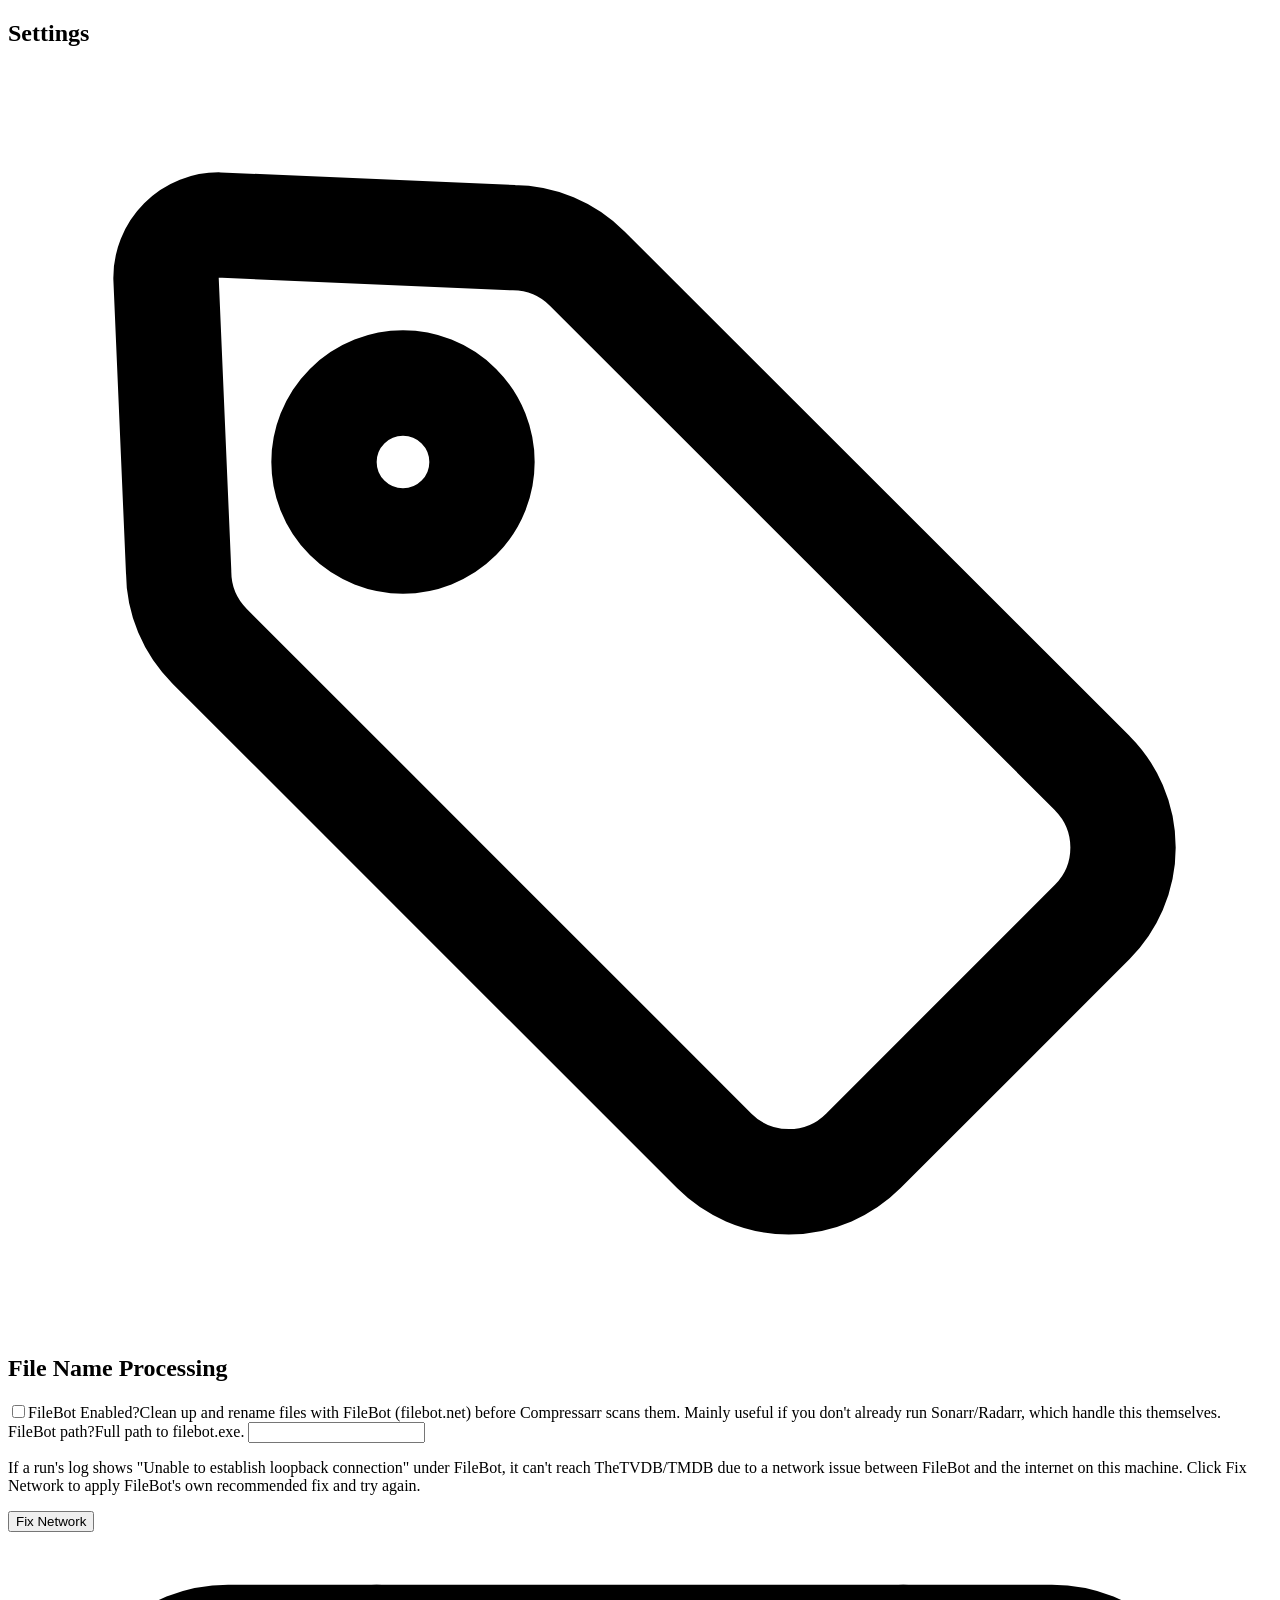
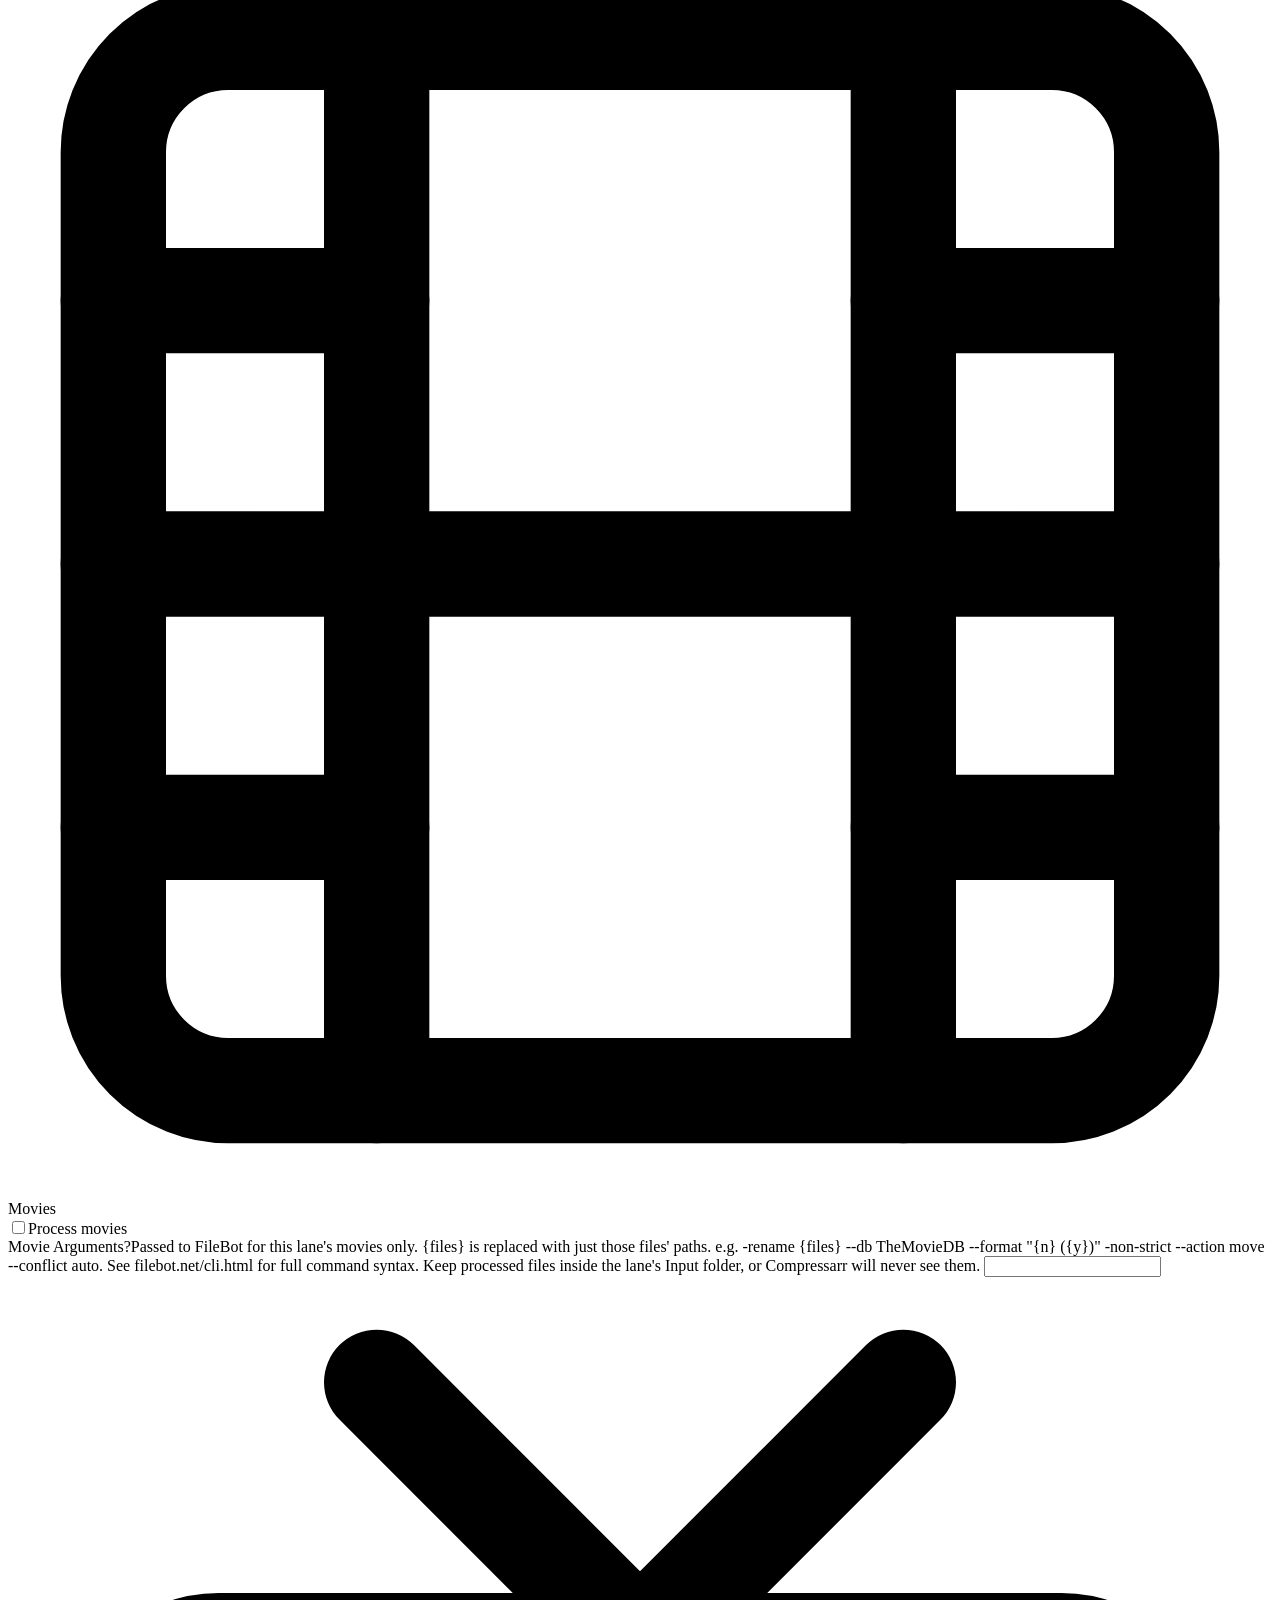
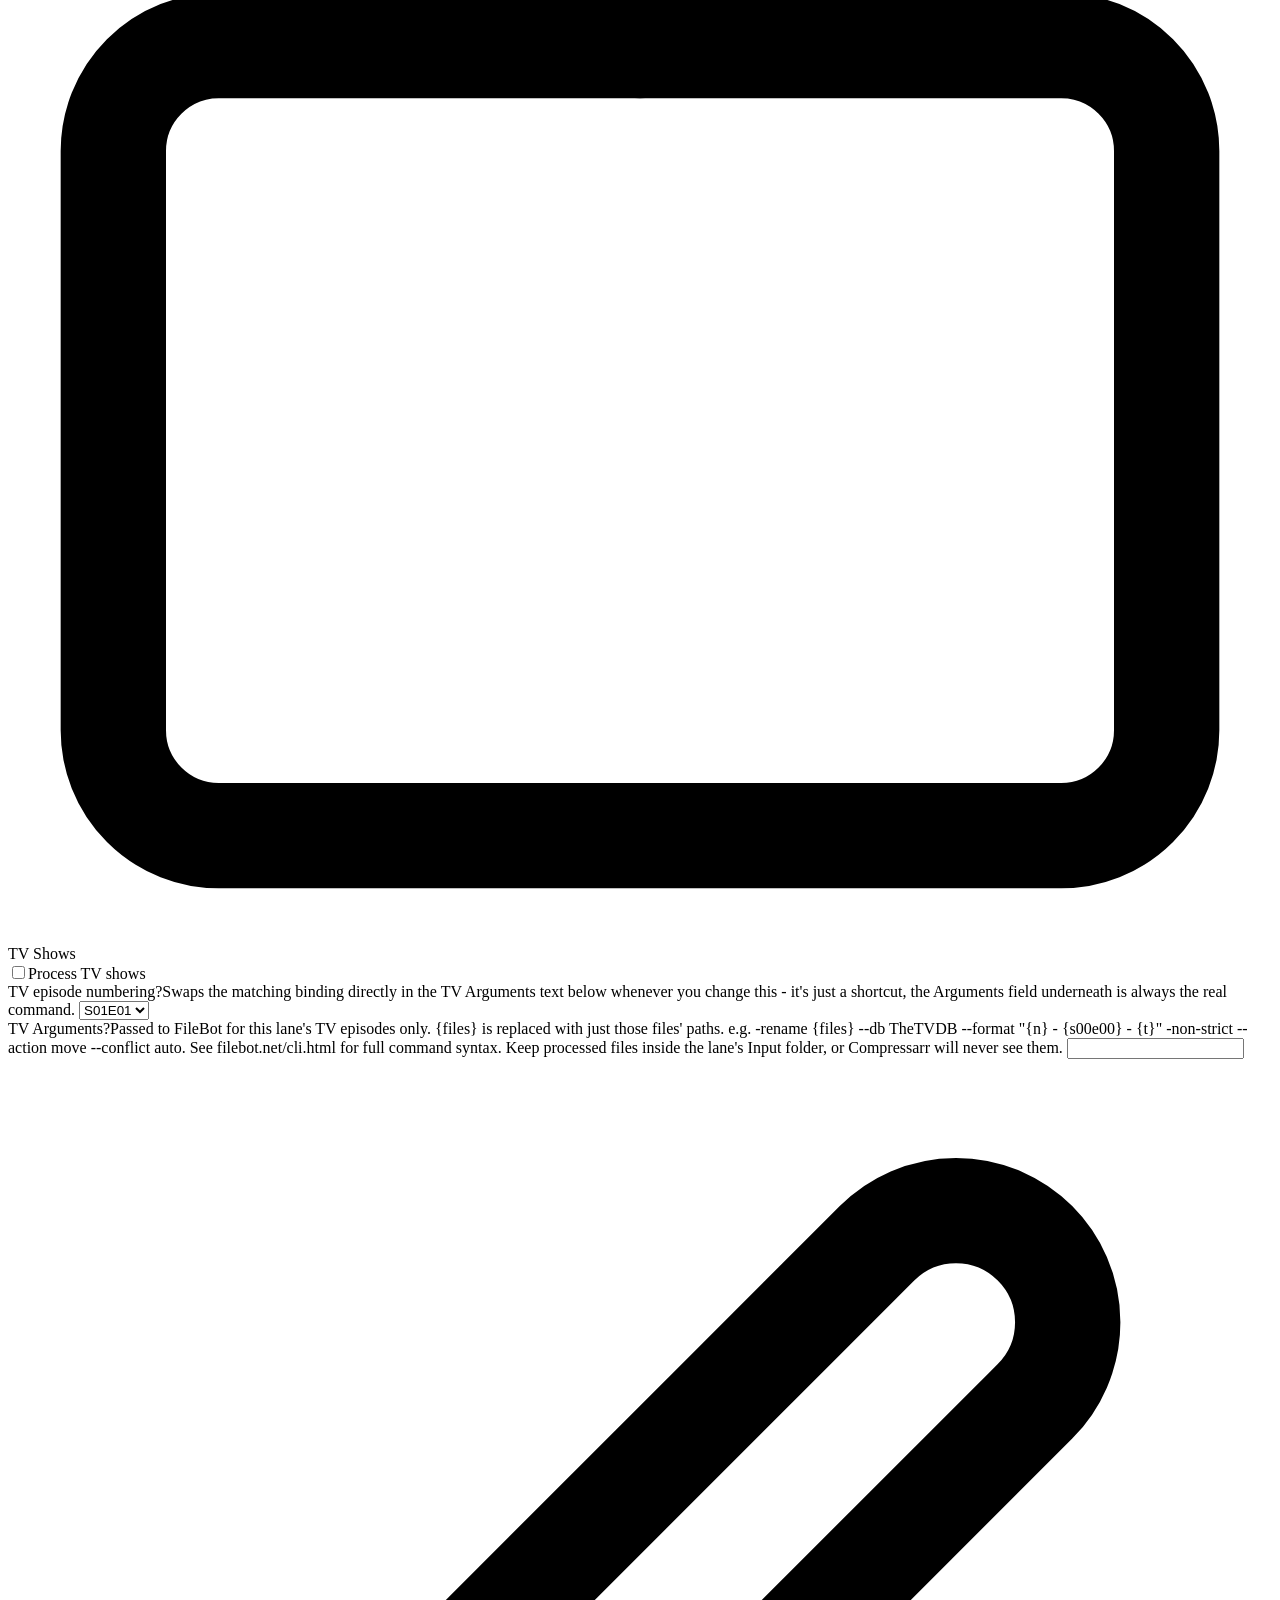
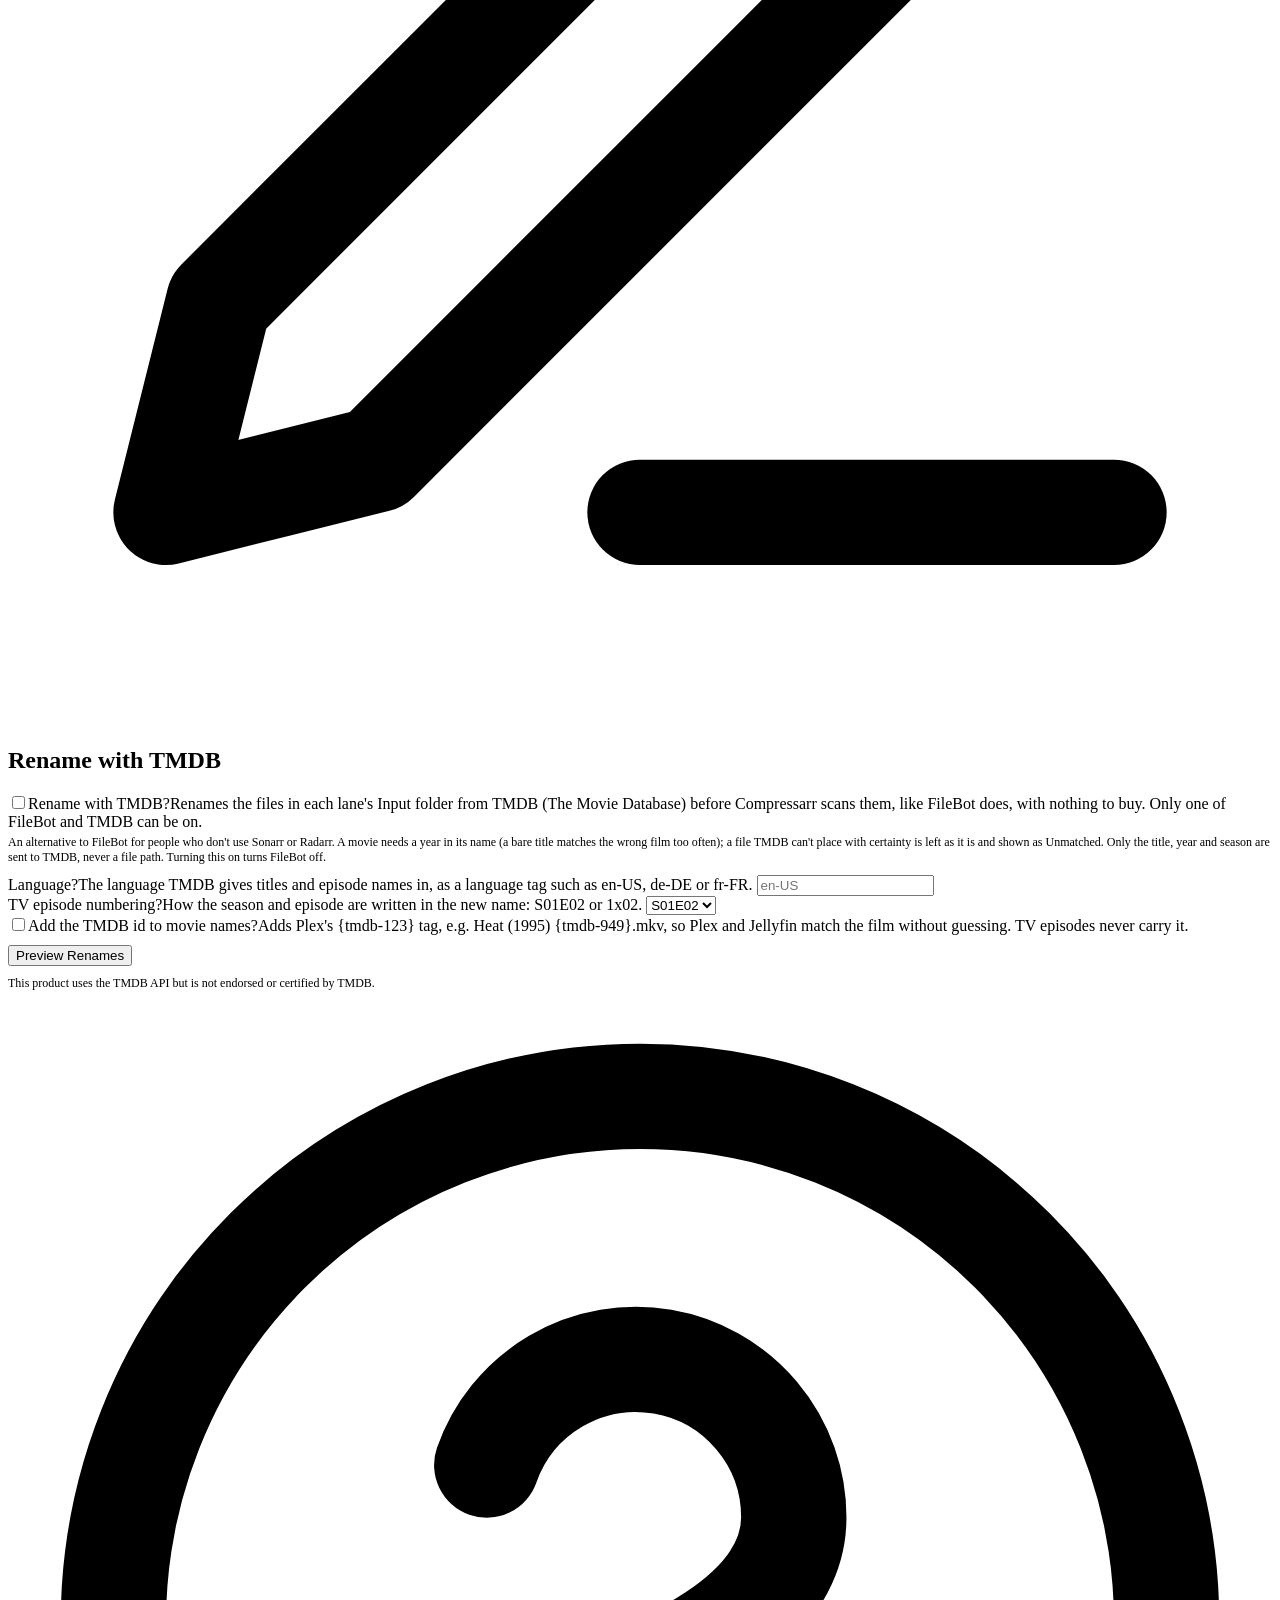
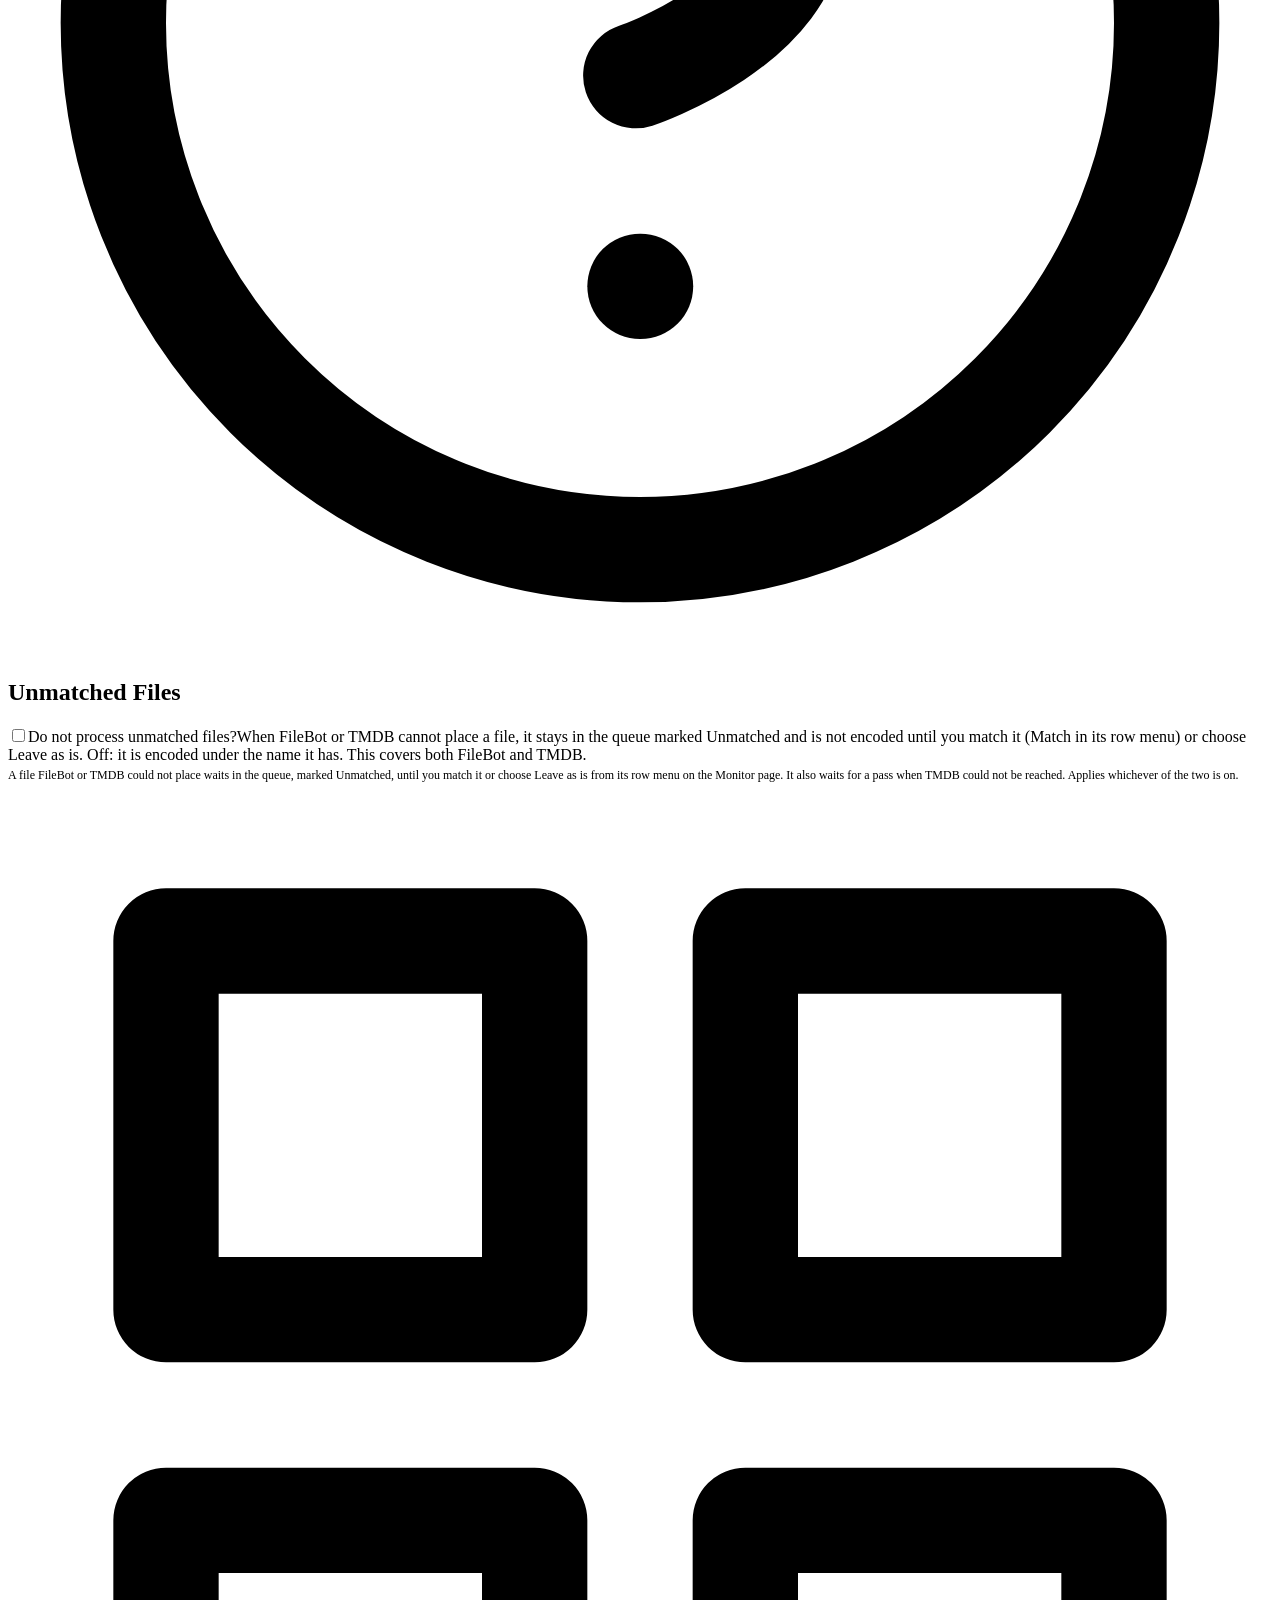
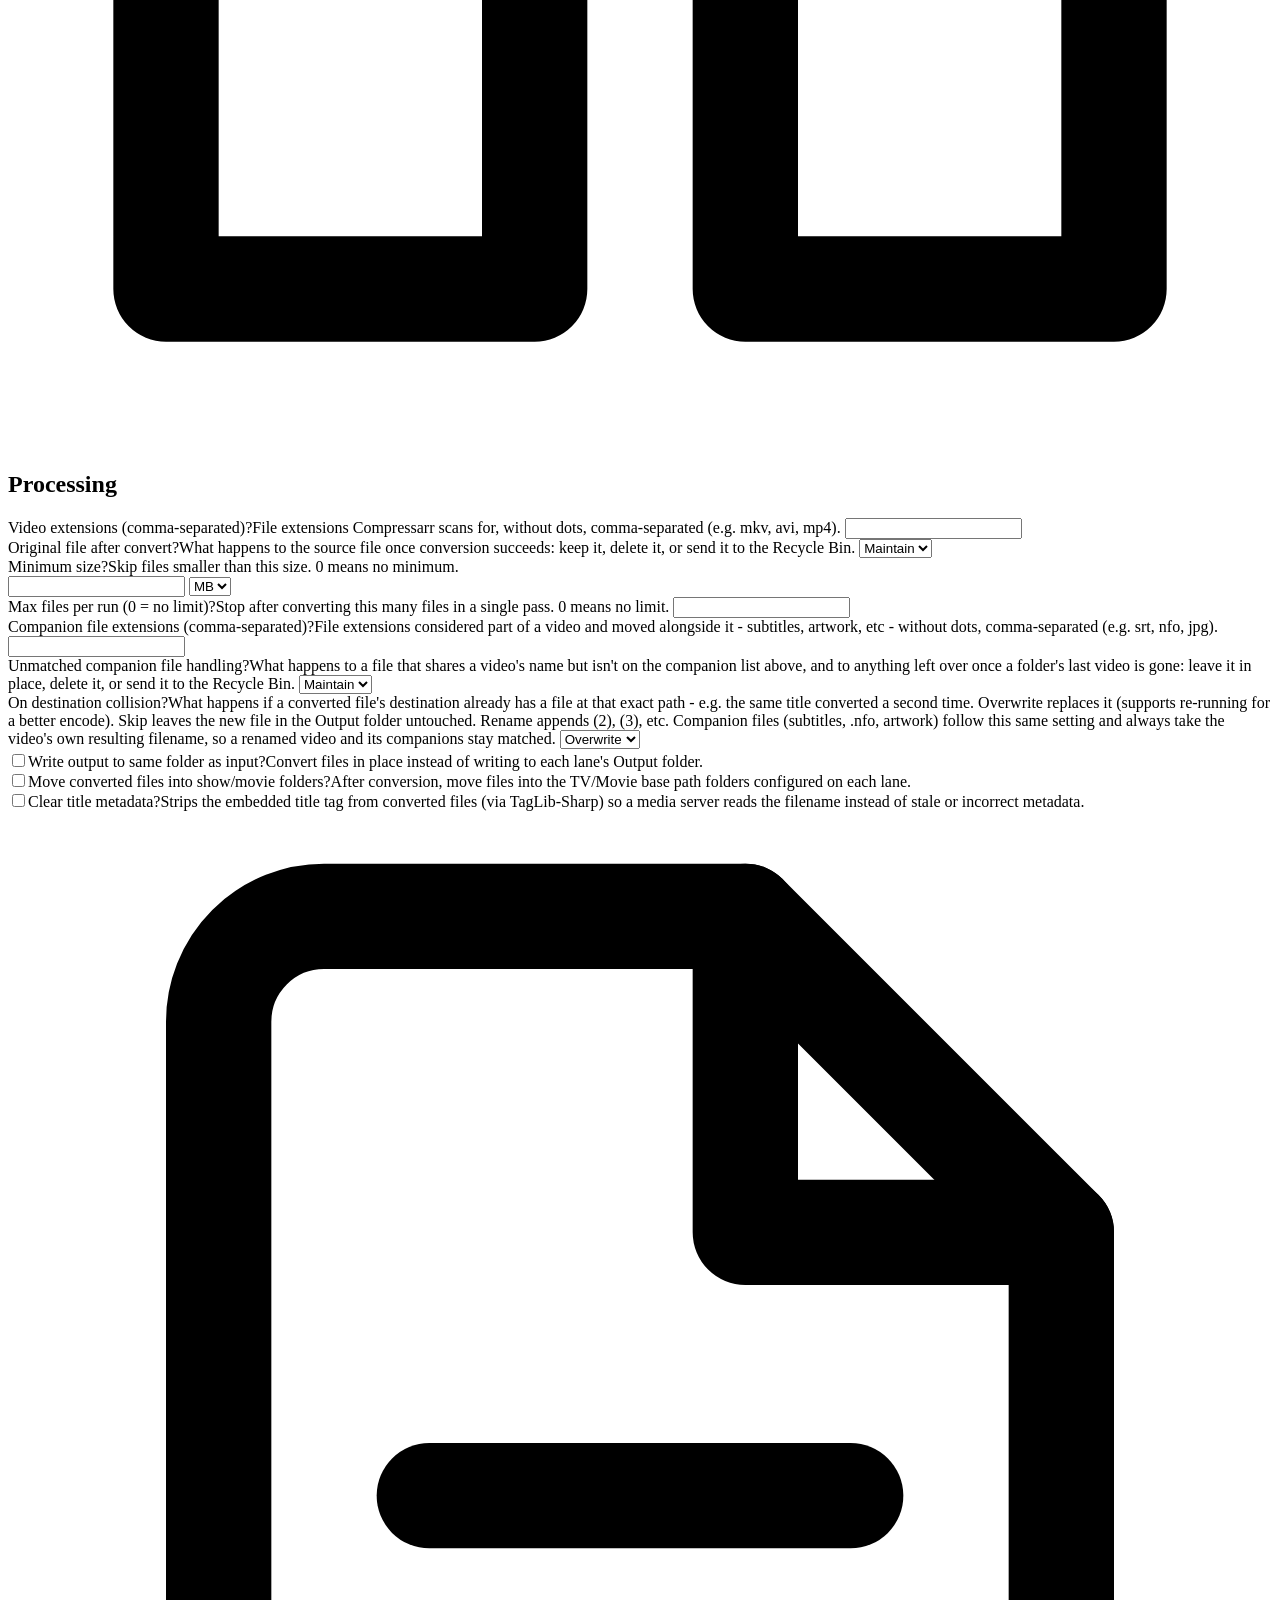
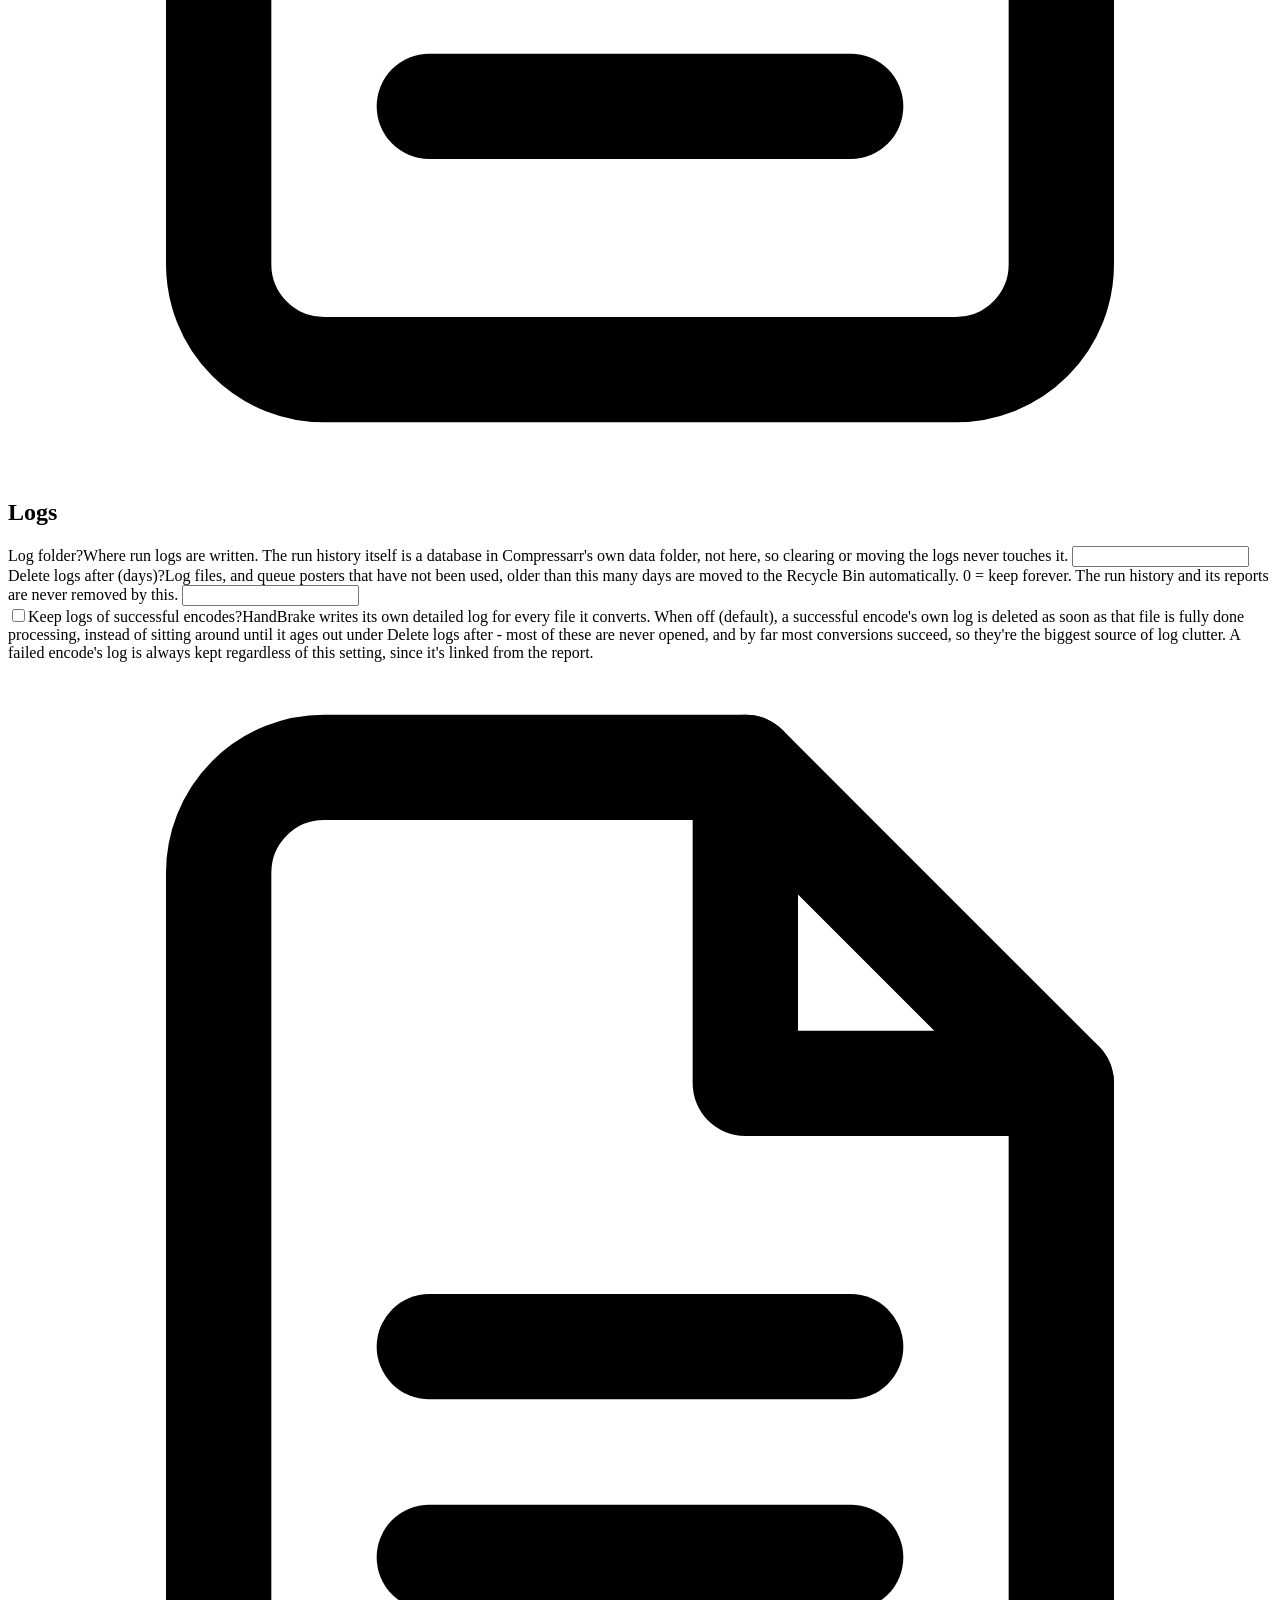
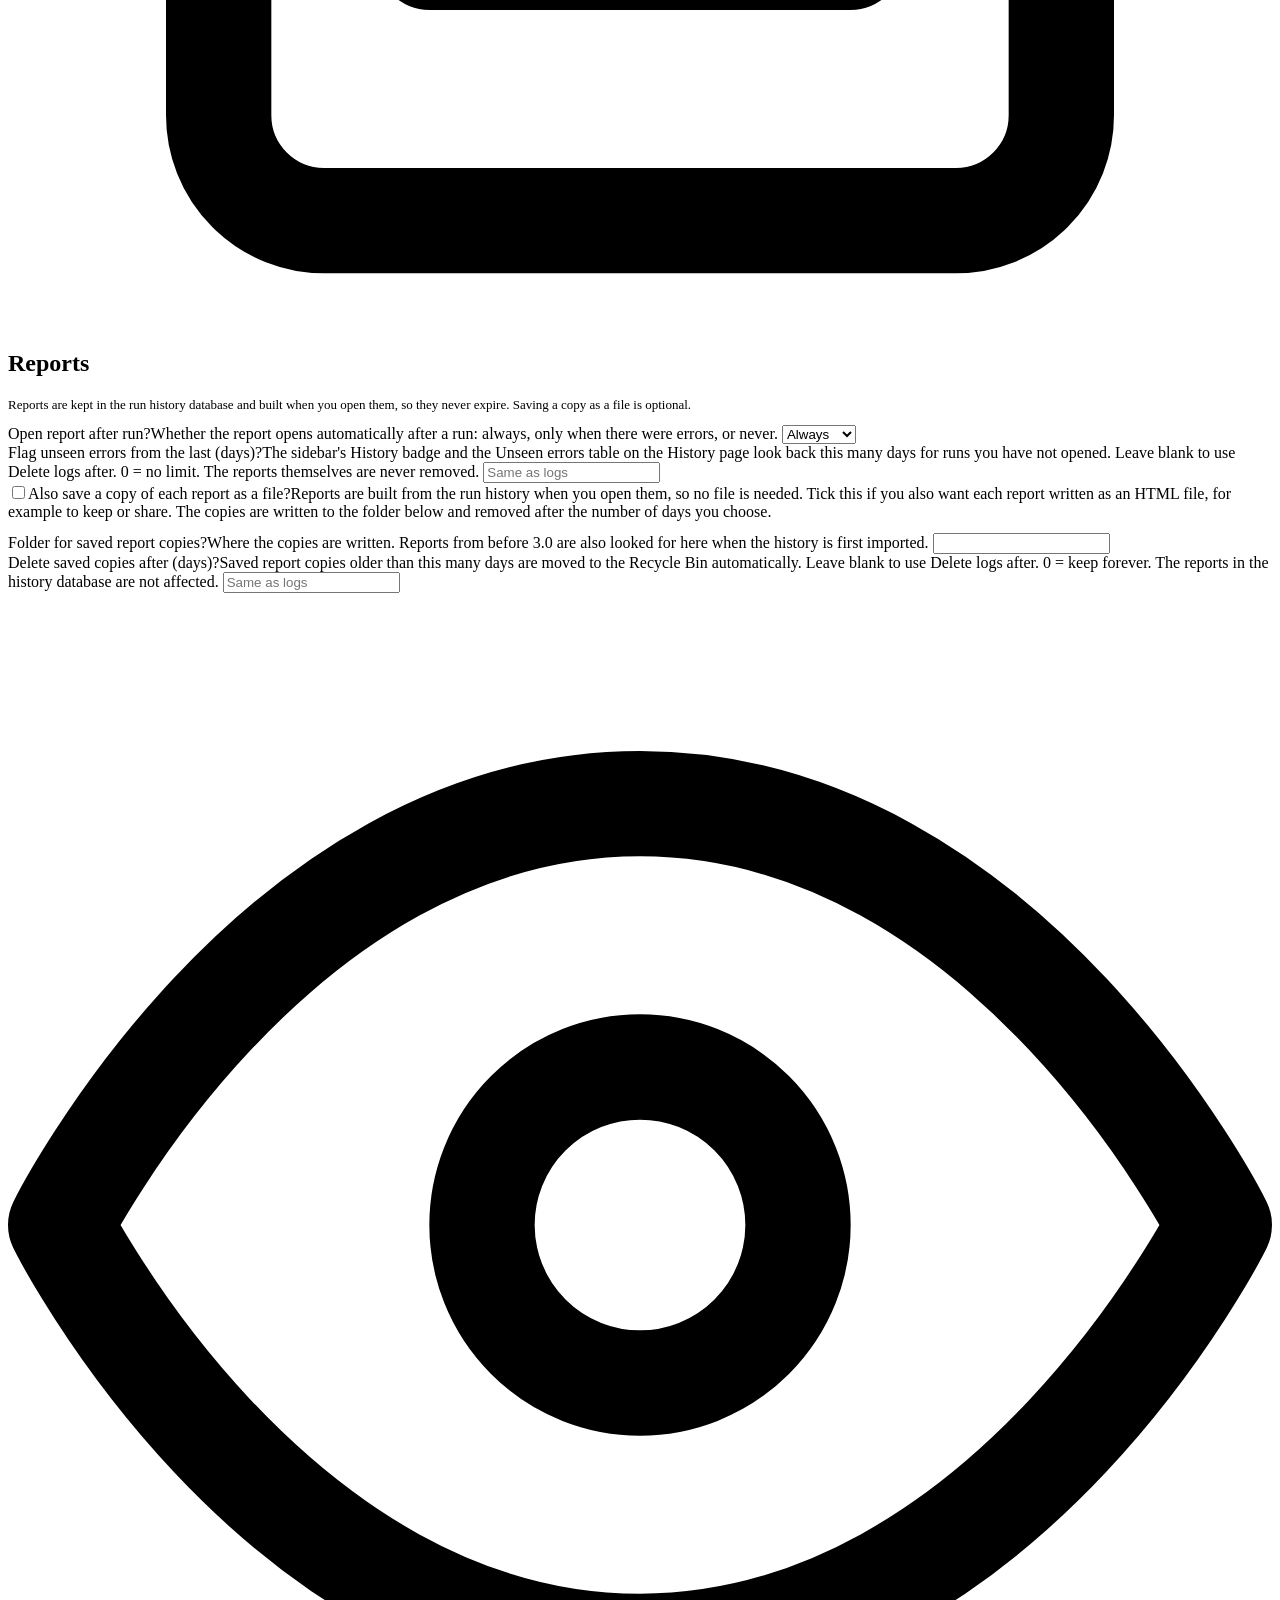
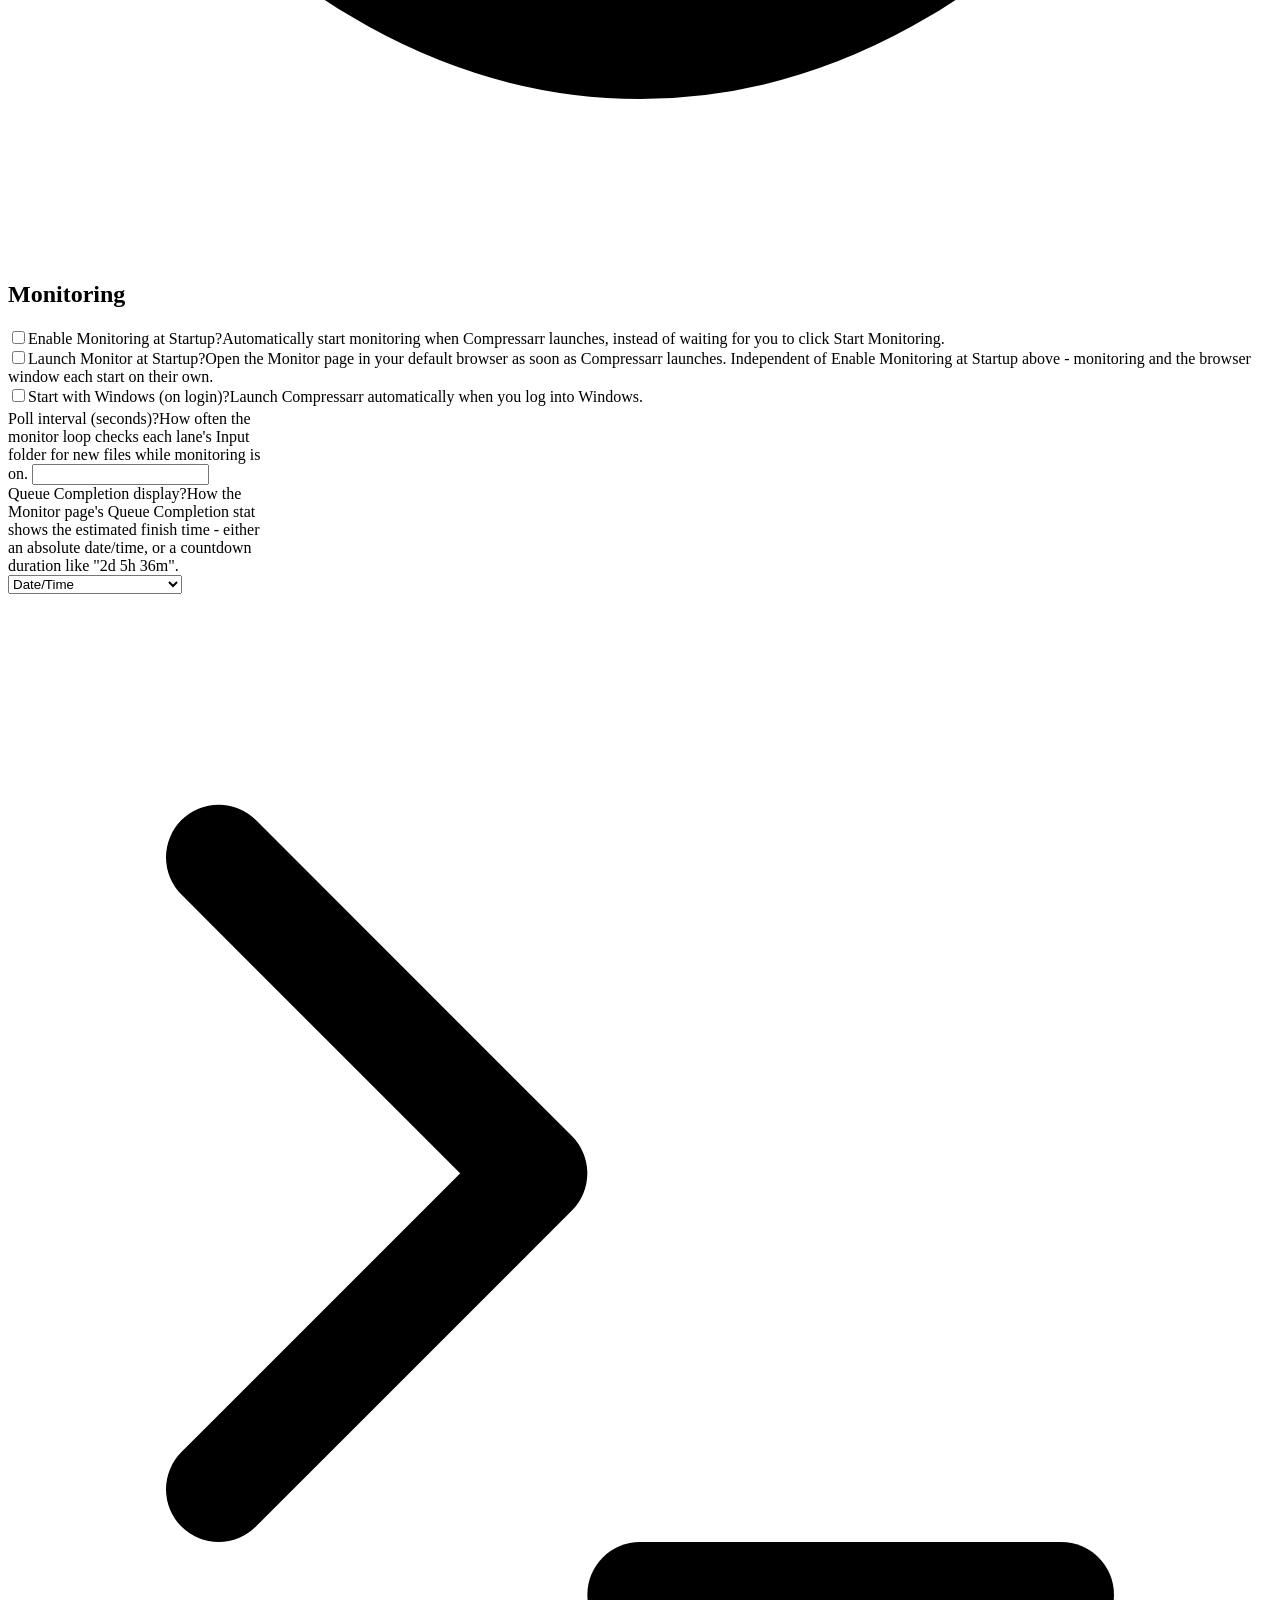
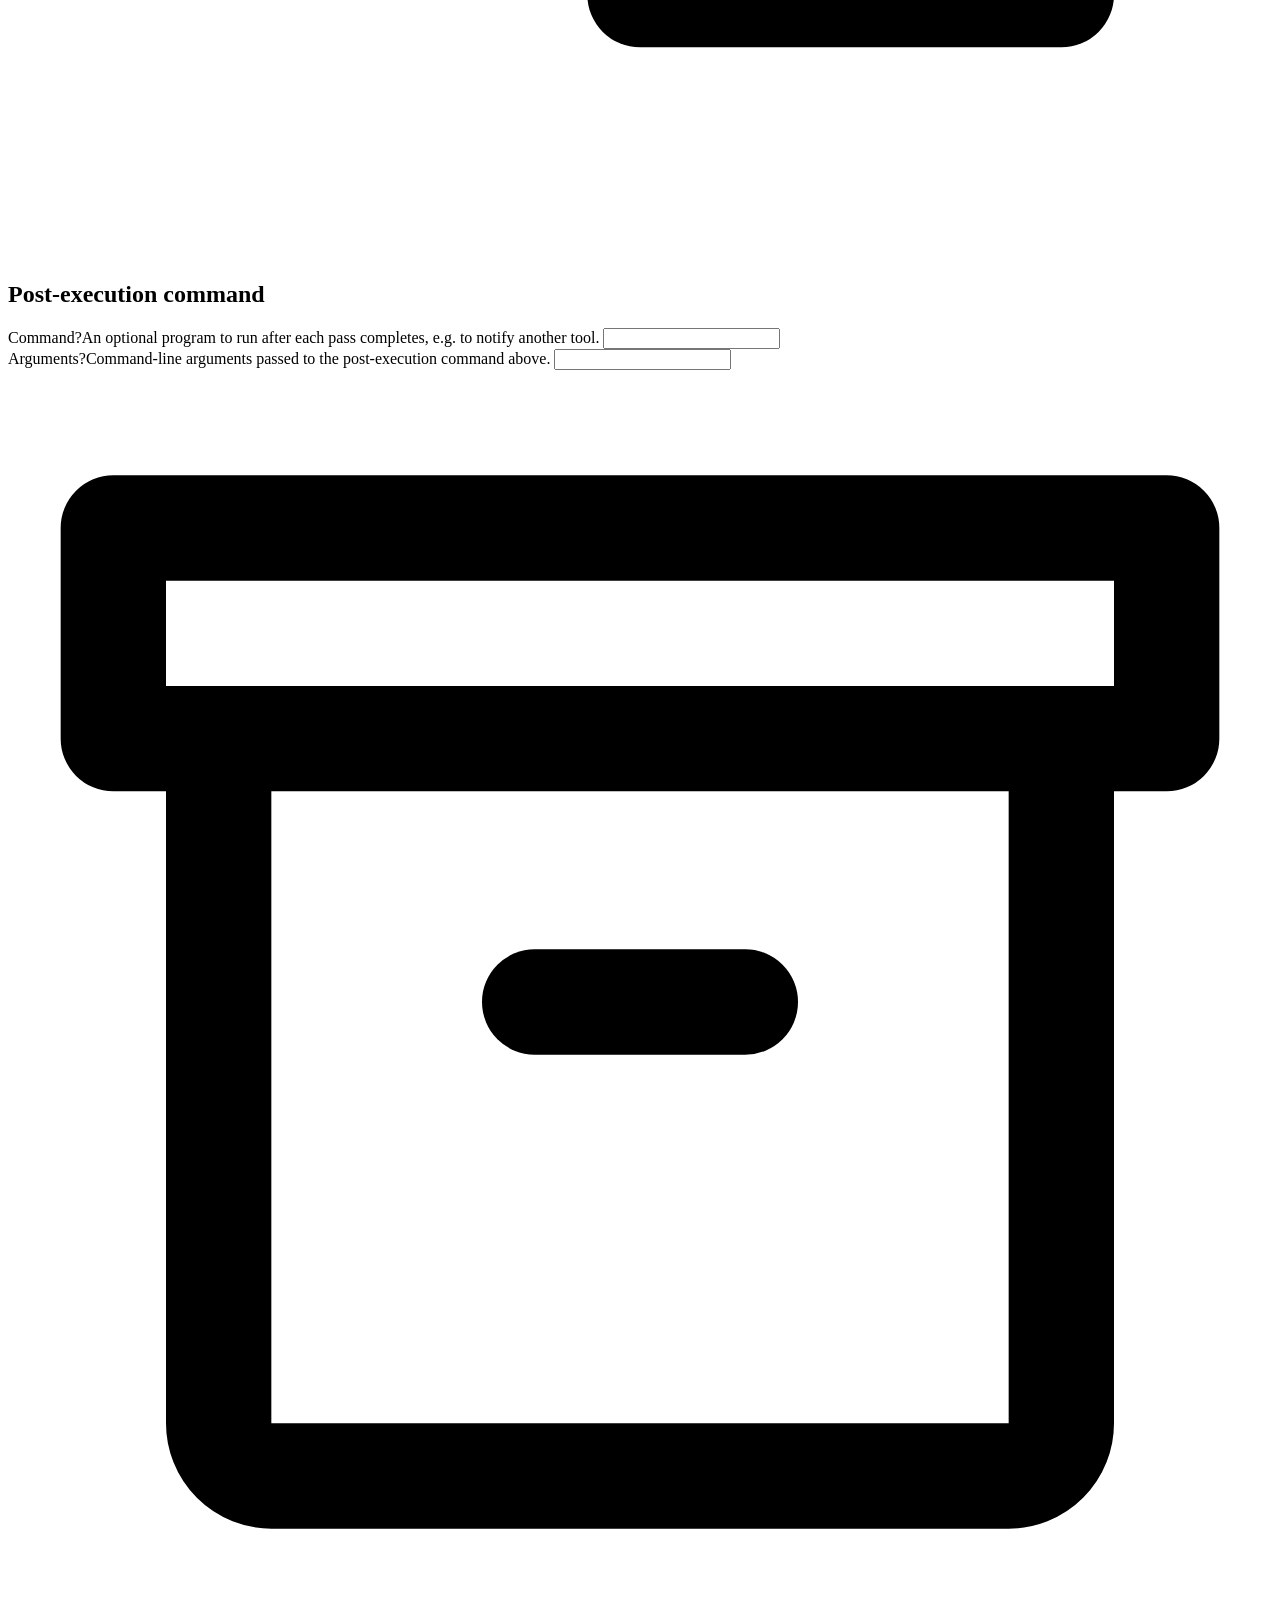
==== commit 4effb4aa: "Built-in TMDB renamer, queue Match / Fix match, and "Do not process unmatched files" An alternative " ====
--- a/src/Compressarr.Web/wwwroot/index.html
+++ b/src/Compressarr.Web/wwwroot/index.html
@@ -72,10 +72,48 @@
 
     <div class="card">
       <div class="card-head">
+        <svg viewBox="0 0 24 24" fill="none" stroke="currentColor" stroke-width="2" stroke-linecap="round" stroke-linejoin="round"><path d="M12 20h9"></path><path d="M16.5 3.5a2.121 2.121 0 0 1 3 3L7 19l-4 1 1-4L16.5 3.5z"></path></svg>
+        <h2>Rename with TMDB</h2>
+      </div>
+      <div class="card-body">
+        <div class="check-row"><span class="lane-switch"><input type="checkbox" id="tmdbRenameEnabled" /><span class="knob"></span></span><label for="tmdbRenameEnabled">Rename with TMDB<span class="help-tag" tabindex="0" title="Renames the files in each lane's Input folder from TMDB (The Movie Database) before Compressarr scans them, like FileBot does, with nothing to buy. Only one of FileBot and TMDB can be on.">?<span class="help-tip">Renames the files in each lane's Input folder from TMDB (The Movie Database) before Compressarr scans them, like FileBot does, with nothing to buy. Only one of FileBot and TMDB can be on.</span></span></label></div>
+        <p class="muted" style="margin: 4px 0 10px; font-size: 12px;">An alternative to FileBot for people who don't use Sonarr or Radarr. A movie needs a year in its name (a bare title matches the wrong film too often); a file TMDB can't place with certainty is left as it is and shown as Unmatched. Only the title, year and season are sent to TMDB, never a file path. Turning this on turns FileBot off.</p>
+        <p class="muted" id="tmdbRenameKeyStatus" style="margin: 0 0 10px; font-size: 12px;"></p>
+        <div class="two-col">
+          <div class="field-block">
+            <label for="tmdbRenameLanguage">Language<span class="help-tag" tabindex="0" title="The language TMDB gives titles and episode names in, as a language tag such as en-US, de-DE or fr-FR.">?<span class="help-tip">The language TMDB gives titles and episode names in, as a language tag such as en-US, de-DE or fr-FR.</span></span></label>
+            <input type="text" id="tmdbRenameLanguage" placeholder="en-US" />
+          </div>
+          <div class="field-block">
+            <label for="tmdbRenameNumbering">TV episode numbering<span class="help-tag" tabindex="0" title="How the season and episode are written in the new name: S01E02 or 1x02.">?<span class="help-tip">How the season and episode are written in the new name: S01E02 or 1x02.</span></span></label>
+            <select id="tmdbRenameNumbering"><option value="S00E00">S01E02</option><option value="SxE">1x02</option></select>
+          </div>
+        </div>
+        <div class="check-row"><input type="checkbox" id="tmdbRenameAddId" /><label for="tmdbRenameAddId">Add the TMDB id to movie names<span class="help-tag" tabindex="0" title="Adds Plex's {tmdb-123} tag, e.g. Heat (1995) {tmdb-949}.mkv, so Plex and Jellyfin match the film without guessing. TV episodes never carry it.">?<span class="help-tip">Adds Plex's {tmdb-123} tag, e.g. Heat (1995) {tmdb-949}.mkv, so Plex and Jellyfin match the film without guessing. TV episodes never carry it.</span></span></label></div>
+        <div class="field-with-btn" style="margin-top: 10px;"><button type="button" id="tmdbRenamePreviewBtn">Preview Renames</button></div>
+        <div id="tmdbRenamePreviewOut" class="muted" style="margin-top: 8px;"></div>
+        <p class="muted" style="margin: 10px 0 0; font-size: 12px;">This product uses the TMDB API but is not endorsed or certified by TMDB.</p>
+      </div>
+    </div>
+
+    <div class="card">
+      <div class="card-head">
+        <svg viewBox="0 0 24 24" fill="none" stroke="currentColor" stroke-width="2" stroke-linecap="round" stroke-linejoin="round"><circle cx="12" cy="12" r="10"></circle><path d="M9.09 9a3 3 0 0 1 5.83 1c0 2-3 3-3 3"></path><line x1="12" y1="17" x2="12.01" y2="17"></line></svg>
+        <h2>Unmatched Files</h2>
+      </div>
+      <div class="card-body">
+        <div class="check-row"><span class="lane-switch"><input type="checkbox" id="holdUnmatchedFiles" /><span class="knob"></span></span><label for="holdUnmatchedFiles">Do not process unmatched files<span class="help-tag" tabindex="0" title="When FileBot or TMDB cannot place a file, it stays in the queue marked Unmatched and is not encoded until you match it (Match in its row menu) or choose Leave as is. Off: it is encoded under the name it has. This covers both FileBot and TMDB.">?<span class="help-tip">When FileBot or TMDB cannot place a file, it stays in the queue marked Unmatched and is not encoded until you match it (Match in its row menu) or choose Leave as is. Off: it is encoded under the name it has. This covers both FileBot and TMDB.</span></span></label></div>
+        <p class="muted" style="margin: 4px 0 0; font-size: 12px;">A file FileBot or TMDB could not place waits in the queue, marked Unmatched, until you match it or choose Leave as is from its row menu on the Monitor page. It also waits for a pass when TMDB could not be reached. Applies whichever of the two is on.</p>
+      </div>
+    </div>
+
+    <div class="card">
+      <div class="card-head">
         <svg viewBox="0 0 24 24" fill="none" stroke="currentColor" stroke-width="2" stroke-linecap="round" stroke-linejoin="round"><rect x="3" y="3" width="7" height="7"></rect><rect x="14" y="3" width="7" height="7"></rect><rect x="14" y="14" width="7" height="7"></rect><rect x="3" y="14" width="7" height="7"></rect></svg>
         <h2>Processing</h2>
       </div>
       <div class="card-body">
+        <div class="lane-encoder-note hidden" id="customLanesNote" style="margin:0 0 10px"></div>
         <div class="two-col">
           <div class="field-block">
             <label for="vidTypes">Video extensions (comma-separated)<span class="help-tag" tabindex="0" title="File extensions Compressarr scans for, without dots, comma-separated (e.g. mkv, avi, mp4).">?<span class="help-tip">File extensions Compressarr scans for, without dots, comma-separated (e.g. mkv, avi, mp4).</span></span></label>
@@ -249,7 +287,7 @@
             </div>
             <div class="field-block">
               <label for="sonarrApiKey">API Key<span class="help-tag" tabindex="0" title="Found in Sonarr under Settings &gt; General &gt; Security.">?<span class="help-tip">Found in Sonarr under Settings &gt; General &gt; Security.</span></span></label>
-              <div class="field-with-btn"><input type="password" id="sonarrApiKey" /><button id="sonarrTestBtn">Test Connection</button></div>
+              <div class="field-with-btn"><input type="password" id="sonarrApiKey" autocomplete="new-password" /><button id="sonarrTestBtn">Test Connection</button></div>
             </div>
           </div>
           <div class="routing-col">
@@ -264,7 +302,7 @@
             </div>
             <div class="field-block">
               <label for="radarrApiKey">API Key<span class="help-tag" tabindex="0" title="Found in Radarr under Settings &gt; General &gt; Security.">?<span class="help-tip">Found in Radarr under Settings &gt; General &gt; Security.</span></span></label>
-              <div class="field-with-btn"><input type="password" id="radarrApiKey" /><button id="radarrTestBtn">Test Connection</button></div>
+              <div class="field-with-btn"><input type="password" id="radarrApiKey" autocomplete="new-password" /><button id="radarrTestBtn">Test Connection</button></div>
             </div>
             <p class="enc-note" id="radarrFolderNote">To ensure Compressarr acts properly with Radarr, please uncheck "Delete empty folders" in Settings, Media Management, Folders.</p>
             <button type="button" id="radarrFolderBtn" title="Switches off that one setting in Radarr for you (Settings &gt; Media Management &gt; Folders &gt; Delete empty folders). Nothing else in Radarr is changed.">Turn it off in Radarr</button>
@@ -286,11 +324,11 @@
         </div>
         <div class="field-block">
           <label for="tmdbApiKey"><span id="tmdbKeyLabel">TMDB API Key</span><span class="help-tag" tabindex="0" title="Your free TMDB API key (the shorter &quot;API Key&quot;, not the Read Access Token). Found on your TMDB account under Settings > API.">?<span class="help-tip">Your free TMDB API key (the shorter &quot;API Key&quot;, not the Read Access Token). Found on your TMDB account under Settings > API.</span></span></label>
-          <div class="field-with-btn"><input type="password" id="tmdbApiKey" autocomplete="off" /><button id="tmdbTestBtn">Test Key</button></div>
+          <div class="field-with-btn"><input type="password" id="tmdbApiKey" autocomplete="new-password" /><button id="tmdbTestBtn">Test Key</button></div>
         </div>
         <div class="field-block">
           <label for="omdbApiKey"><span id="omdbKeyLabel">OMDb API Key</span><span class="help-tag" tabindex="0" title="The free key OMDb emails you (8 characters, letters and numbers). The free key allows 1,000 lookups a day, far more than Compressarr needs because each show or movie is looked up once and remembered.">?<span class="help-tip">The free key OMDb emails you (8 characters, letters and numbers). The free key allows 1,000 lookups a day, far more than Compressarr needs because each show or movie is looked up once and remembered.</span></span></label>
-          <div class="field-with-btn"><input type="password" id="omdbApiKey" autocomplete="off" /><button id="omdbTestBtn">Test Key</button></div>
+          <div class="field-with-btn"><input type="password" id="omdbApiKey" autocomplete="new-password" /><button id="omdbTestBtn">Test Key</button></div>
         </div>
         <div class="two-col">
           <div class="field-block">
@@ -331,6 +369,7 @@
           <div class="field-block">
             <label>Export config<span class="help-tag" tabindex="0" title="Download your full configuration - lanes, encoder settings, your own profiles, everything - as a JSON file.">?<span class="help-tip">Download your full configuration - lanes, encoder settings, your own profiles, everything - as a JSON file.</span></span></label>
             <button id="exportConfigBtn">Export</button>
+            <div class="check-row"><span class="lane-switch"><input type="checkbox" id="exportSecrets" /><span class="knob"></span></span><label for="exportSecrets">Include API keys and passwords<span class="help-tag" tabindex="0" title="Off by default, so the file is safe to send to someone for help. Tick it for a full copy to restore on another computer (keep that file private).">?<span class="help-tip">Off by default, so the file is safe to send to someone for help. Tick it for a full copy to restore on another computer (keep that file private).</span></span></label></div>
           </div>
           <div class="field-block">
             <label for="importConfigFile">Import config<span class="help-tag" tabindex="0" title="Replace your current configuration with one from a previously exported file. This overwrites all current settings and lanes.">?<span class="help-tip">Replace your current configuration with one from a previously exported file. This overwrites all current settings and lanes.</span></span></label>
@@ -384,12 +423,16 @@
     <div class="card">
       <div class="card-head">
         <svg viewBox="0 0 24 24" fill="none" stroke="currentColor" stroke-width="2" stroke-linecap="round" stroke-linejoin="round"><circle cx="12" cy="12" r="10"></circle><line x1="2" y1="12" x2="22" y2="12"></line><path d="M12 2a15.3 15.3 0 0 1 4 10 15.3 15.3 0 0 1-4 10 15.3 15.3 0 0 1-4-10 15.3 15.3 0 0 1 4-10z"></path></svg>
-        <h2>Web UI</h2>
+        <h2>Host</h2>
       </div>
       <div class="card-body">
         <div class="field-block" style="max-width: 220px">
           <label for="webPort">Port (requires restart to take effect)<span class="help-tag" tabindex="0" title="Port the web UI listens on. Changing this requires restarting Compressarr.">?<span class="help-tip">Port the web UI listens on. Changing this requires restarting Compressarr.</span></span></label>
           <input type="number" id="webPort" min="1" max="65535" />
+        </div>
+        <div class="field-block">
+          <label for="allowedHosts">Allowed Hosts<span class="help-tag" tabindex="0" title="Comma separated list of host names and addresses Compressarr should answer to, for example: compressarr, compressarr.example.com, 192.168.0.100. Leave empty to answer to an IP address, localhost, a computer name and .local / .lan / .home / .ts.net (Tailscale) names; any other name (a domain name) has to be listed. It guards against a web page that points its own name at your network address. localhost and 127.0.0.1 always work, so you cannot lock yourself out of this computer.">?<span class="help-tip">Comma separated list of host names and addresses Compressarr should answer to, for example: compressarr, compressarr.example.com, 192.168.0.100. Leave empty to answer to an IP address, localhost, a computer name and .local / .lan / .home names; any other name (a domain name) has to be listed. It guards against a web page that points its own name at your network address. localhost and 127.0.0.1 always work, so you cannot lock yourself out of this computer.</span></span></label>
+          <input type="text" id="allowedHosts" autocomplete="off" spellcheck="false" placeholder="compressarr, compressarr.example.com, 192.168.0.100" />
         </div>
         <div class="field-block" id="pwaInstallBlock" hidden>
           <label>App</label>
@@ -407,12 +450,58 @@
       </div>
     </div>
 
-    <div class="card">
-      <div class="card-head">
-        <svg viewBox="0 0 24 24" fill="none" stroke="currentColor" stroke-width="2" stroke-linecap="round" stroke-linejoin="round"><path d="M21 2l-2 2m-7.61 7.61a5.5 5.5 0 1 1-7.778 7.778 5.5 5.5 0 0 1 7.777-7.777zm0 0L15.5 7.5m0 0l3 3L22 7l-3-3m-3.5 3.5L19 4"></path></svg>
-        <h2>Automation API</h2>
-      </div>
-      <div class="card-body">
+    <div class="card" id="securityCard">
+      <div class="card-head">
+        <svg viewBox="0 0 24 24" fill="none" stroke="currentColor" stroke-width="2" stroke-linecap="round" stroke-linejoin="round"><rect x="3" y="11" width="18" height="11" rx="2" ry="2"></rect><path d="M7 11V7a5 5 0 0 1 10 0v4"></path></svg>
+        <h2>Security</h2>
+      </div>
+      <div class="card-body">
+        <div class="field-block">
+          <label for="authMethod">Authentication<span class="help-tag" tabindex="0" title="How people sign in to Compressarr from outside your local network. None: no sign-in at all (anyone who can reach the port can use it). Forms: a login page. Basic: your browser's own sign-in box.">?<span class="help-tip">How people sign in to Compressarr from outside your local network. None: no sign-in at all (anyone who can reach the port can use it). Forms: a login page. Basic: your browser's own sign-in box.</span></span></label>
+          <select id="authMethod">
+            <option value="None">None</option>
+            <option value="Forms">Forms (Login Page)</option>
+            <option value="Basic">Basic (Browser Popup)</option>
+          </select>
+          <p class="muted" id="authNote" style="margin: 6px 0 0; color: var(--warn);">To prevent remote access without authentication, Compressarr needs a username and password for anyone outside your local network. You can optionally turn this off for addresses on your own network.</p>
+        </div>
+        <div id="authDetails">
+          <div class="field-block">
+            <label for="authRequired">Authentication Required<span class="help-tag" tabindex="0" title="Which requests must sign in. Disabled for Local Addresses: anyone on your home network (and this computer) uses Compressarr freely; only requests from elsewhere sign in. Disabled for Localhost: only this computer is free. Enabled: everyone signs in. Do not change this unless you understand the risks.">?<span class="help-tip">Which requests must sign in. Disabled for Local Addresses: anyone on your home network (and this computer) uses Compressarr freely; only requests from elsewhere sign in. Disabled for Localhost: only this computer is free. Enabled: everyone signs in. Do not change this unless you understand the risks.</span></span></label>
+            <select id="authRequired">
+              <option value="Enabled">Enabled</option>
+              <option value="DisabledForLocalAddresses">Disabled for Local Addresses</option>
+              <option value="DisabledForLocalhost">Disabled for Localhost</option>
+            </select>
+            <p class="muted" id="authRequiredNote" style="margin: 6px 0 0;">Change which requests authentication is required for. Do not change unless you understand the risks.</p>
+          </div>
+          <div class="two-col">
+            <div class="field-block">
+              <label for="authUsername">Username</label>
+              <input type="text" id="authUsername" autocomplete="off" autocapitalize="none" spellcheck="false" />
+            </div>
+            <div class="field-block">
+              <label for="authPassword">Password<span class="help-tag" tabindex="0" title="At least 8 characters; a long phrase is better. Leave blank to keep the current password.">?<span class="help-tip">At least 8 characters; a long phrase is better. Leave blank to keep the current password.</span></span></label>
+              <input type="password" id="authPassword" autocomplete="new-password" placeholder="" />
+            </div>
+          </div>
+          <div class="two-col">
+            <div class="field-block">
+              <label for="authPasswordConfirm">Password Confirmation</label>
+              <input type="password" id="authPasswordConfirm" autocomplete="new-password" />
+            </div>
+            <div class="field-block hidden" id="authCurrentPasswordBlock">
+              <label for="authCurrentPassword">Current Password<span class="help-tag" tabindex="0" title="You are signed in from outside your local network, so the current password is needed to change these settings.">?<span class="help-tip">You are signed in from outside your local network, so the current password is needed to change these settings.</span></span></label>
+              <input type="password" id="authCurrentPassword" autocomplete="current-password" />
+            </div>
+          </div>
+          <div class="check-row"><input type="checkbox" id="authTrustCgnat" /><label for="authTrustCgnat">Treat Tailscale and carrier-grade NAT addresses (100.64.0.0/10) as local<span class="help-tag" tabindex="0" title="Tailscale gives each device an address in this range. Tick this to let your Tailscale devices in without signing in, as if they were on your home network.">?<span class="help-tip">Tailscale gives each device an address in this range. Tick this to let your Tailscale devices in without signing in, as if they were on your home network.</span></span></label></div>
+          <div class="field-block" style="margin-top: 12px;">
+            <button type="button" id="signOutEverywhereBtn">Sign out everywhere</button>
+            <span class="muted" style="margin-left: 8px;">Ends every browser's sign-in, including this one's.</span>
+          </div>
+        </div>
+        <h3 style="margin: 22px 0 8px; font-size: 14px;">Automation API</h3>
         <p class="muted" style="margin: 0 0 12px;">Lets scripts and Home Assistant read Compressarr's status, queue and history, and - with the API Key - start a run, pause, or hold the queue. Each call sends a key in an <code>X-Api-Key</code> header to an address starting <code>/api/v1</code>. Use the Read-only API Key for dashboards.</p>
         <div class="field-block">
           <label for="apiKeyControl">API Key<span class="help-tag" tabindex="0" title="Can read everything and act: start a run, start or stop monitoring, pause and resume, hold the queue and change the schedule. Regenerate it if it gets out; the old one stops working at once.">?<span class="help-tip">Can read everything and act: start a run, start or stop monitoring, pause and resume, hold the queue and change the schedule. Regenerate it if it gets out; the old one stops working at once.</span></span></label>
@@ -431,7 +520,6 @@
           </div>
         </div>
         <p class="muted" id="apiKeyStatus" style="margin: 0;"></p>
-        <p class="muted" style="margin: 12px 0 0;">Keys protect only the Automation API. Anyone on your network can still open this web interface.</p>
       </div>
     </div>
 
@@ -442,7 +530,7 @@
       </div>
       <div class="card-body">
         <div class="field-block" style="max-width: 320px">
-          <label for="updateChannel">Check for updates<span class="help-tag" tabindex="0" title="Which Compressarr releases the update check offers.">?<span class="help-tip">Which Compressarr releases the update check offers. Stable: real releases only. Stable and beta: also offers beta builds, and the newest version on either list wins - so a 2.2 beta counts as newer than 2.1.x. While 2.2 is in beta, new installs start on Stable and beta.</span></span></label>
+          <label for="updateChannel">Check for updates<span class="help-tag" tabindex="0" title="Which Compressarr releases the update check offers.">?<span class="help-tip">Which Compressarr releases the update check offers. Stable: real releases only. Stable and beta: also offers beta builds, and the newest version on either list wins - so a beta of the next version counts as newer than the current release. New installs start on Stable.</span></span></label>
           <select id="updateChannel">
             <option value="Stable">Stable releases only</option>
             <option value="Beta">Stable and beta releases</option>
